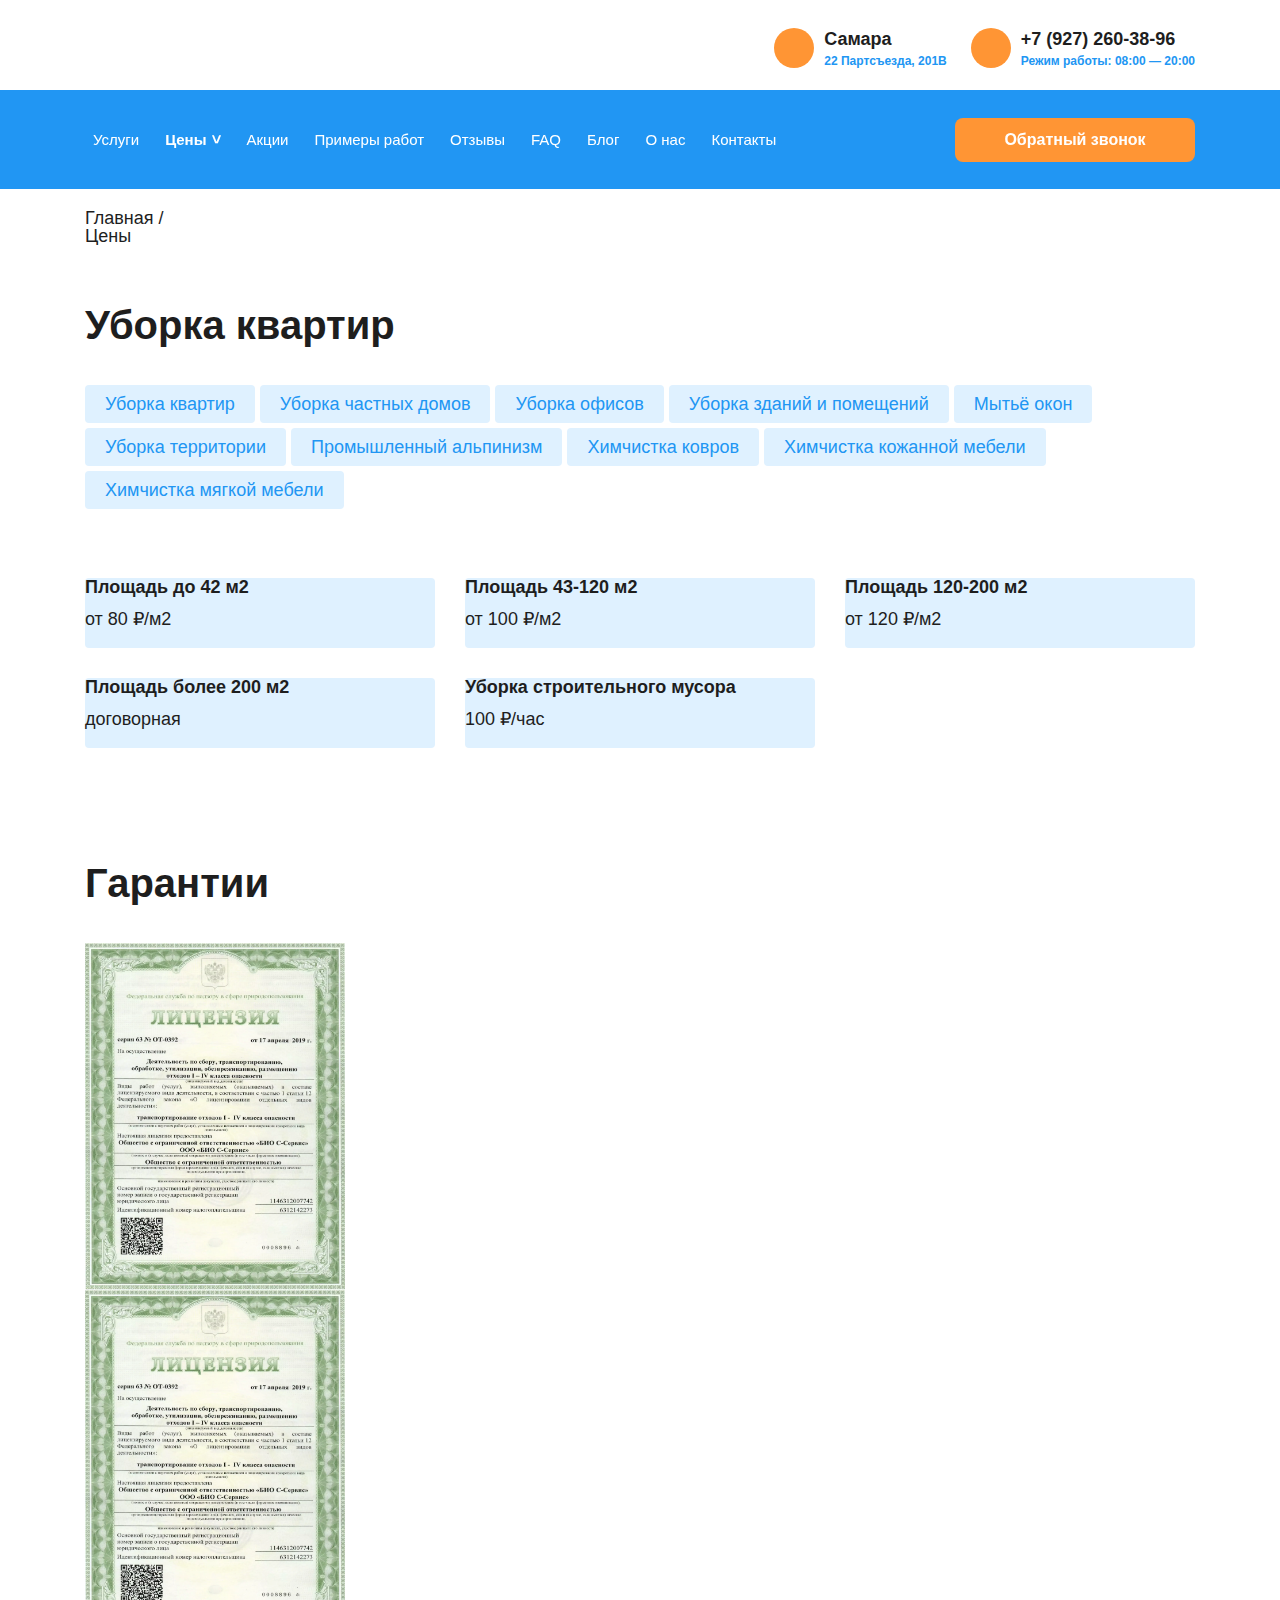
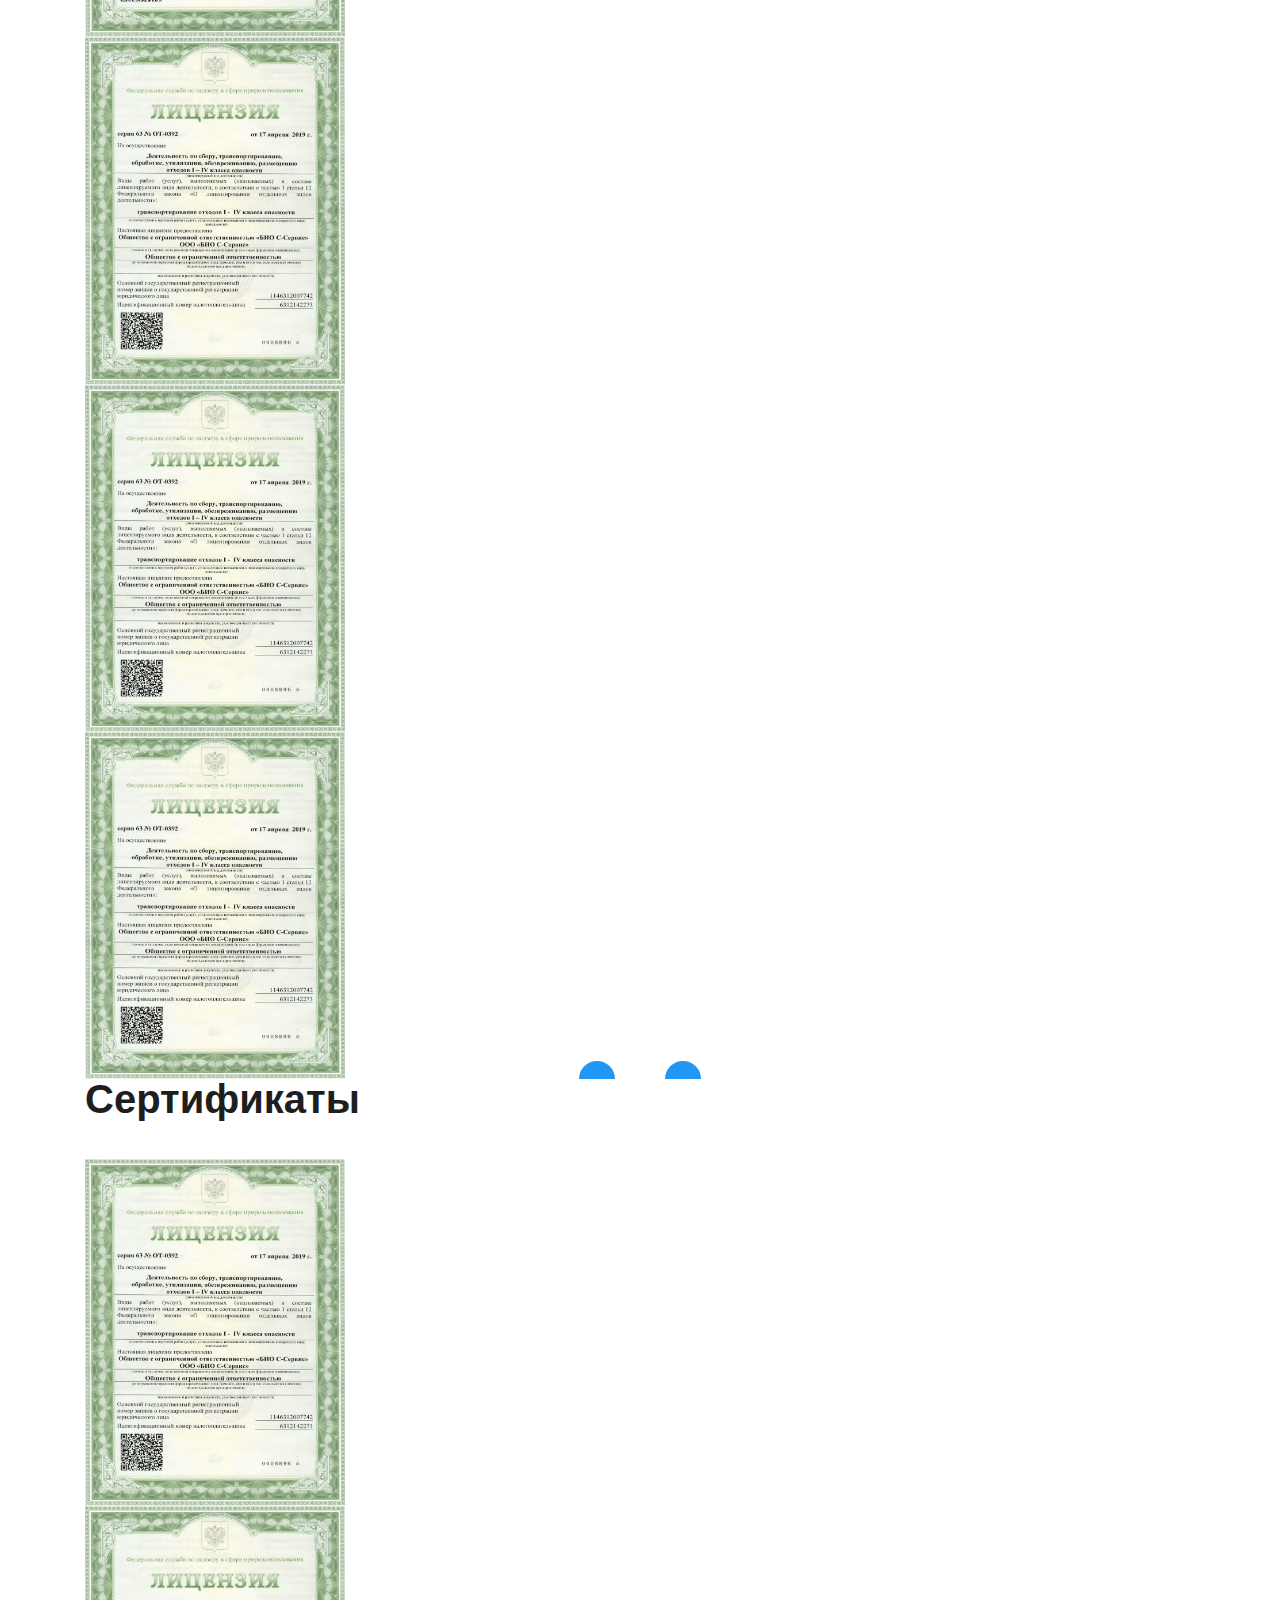
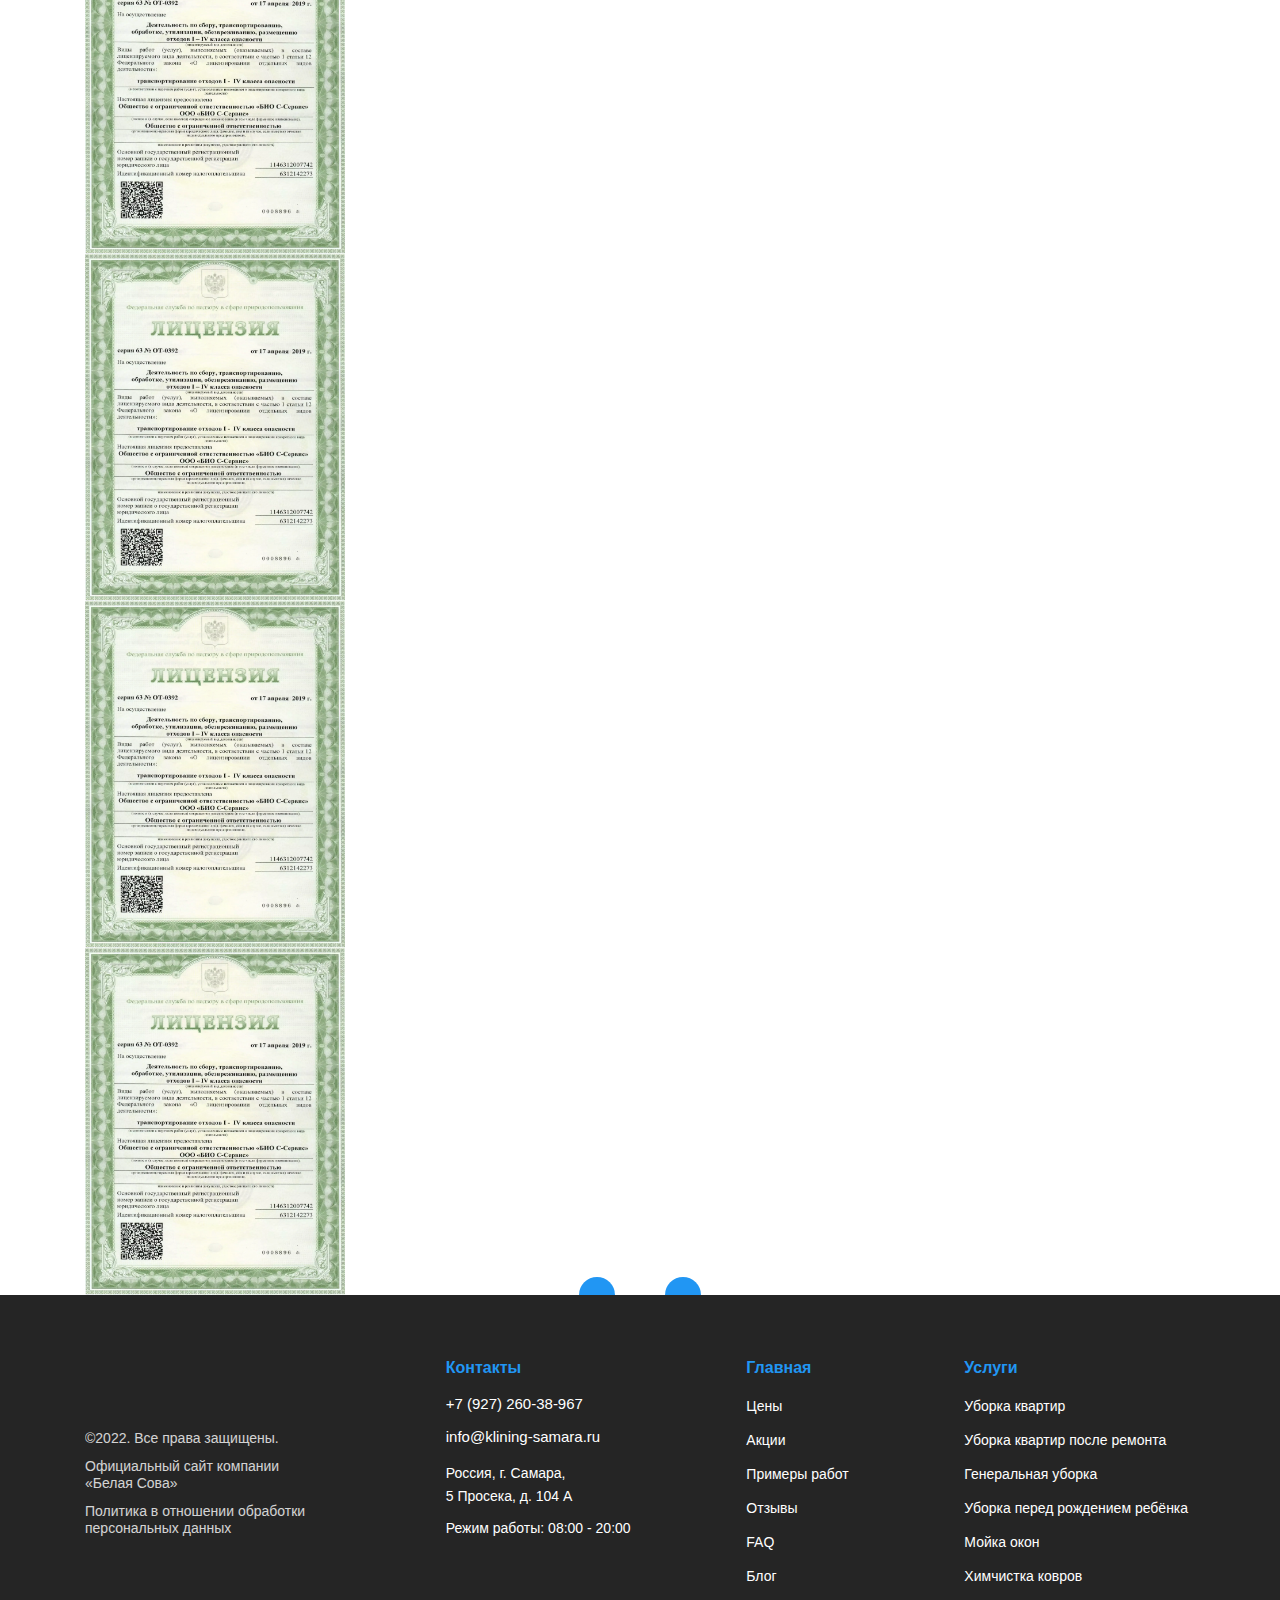
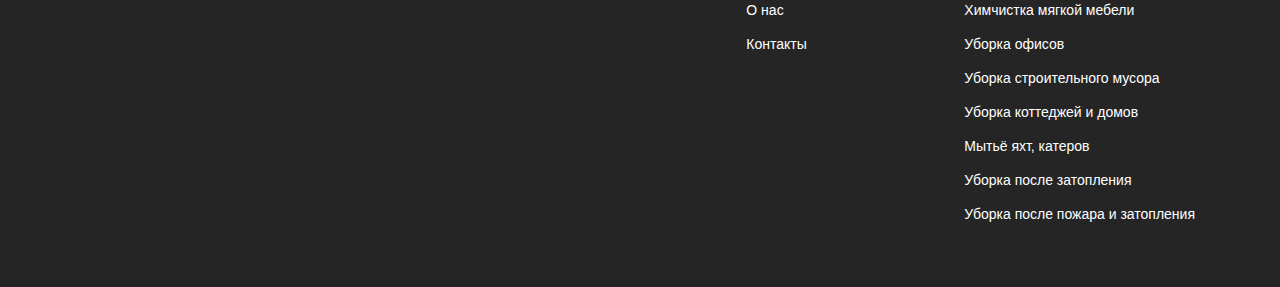
==== price.html @ 01a50970 "111" ====
<!DOCTYPE html>
<html lang="en">

<head>
	<meta charset="UTF-8" />
	<meta http-equiv="X-UA-Compatible" content="IE=edge" />
	<meta name="viewport" content="width=device-width, initial-scale=1.0" />
	<title>Document</title>
	<link rel="stylesheet" href="/assets/css/style.min.css">
	<link rel="stylesheet" href="/assets/fonts/fonts.css">
	<link rel="stylesheet" href="/assets/css/swiper-bundle.min.css" />
	<link rel="stylesheet" href="/assets/css/twentytwenty.css" type="text/css" media="screen" />
	<link rel="stylesheet" href="/assets/css/jquery.mCustomScrollbar.min.css">
	<link rel="stylesheet" href="/assets/css/certif-block.css">
	<link rel="stylesheet" href="/assets/css/first-screen.css">


</head>

<body>
	<div class="wrapper">
		<header class="header">
			<div class="header-top">
				<div class="container">
					<a href="" class="header-logo"><img src="/assets/img/logo-header.svg" alt=""></a>
					<div class="header-links">
						<a href=""><img src="/assets/img/icons/vk.svg" alt=""></a>
						<a href=""><img src="/assets/img/icons/2gis_black.svg" alt=""></a>
					</div>
					<div class="header-contacts">
						<div class="header-contacts__info">
							<div class="header-contacts__img"><img src="/assets/img/icons/point.svg" alt=""></div>
							<div class="header-contacts__text"><a href="">Самара</a><span>22 Партсъезда, 201В</span>
							</div>
						</div>
						<div class="header-contacts__info">
							<div class="header-contacts__img"><img src="/assets/img/icons/phone.svg" alt=""></div>
							<div class="header-contacts__text"><a href="tel:+7 (927) 260-38-96">+7 (927)
									260-38-96</a><span>Режим работы: 08:00 — 20:00</span></div>
						</div>
					</div>
				</div>
			</div>
			<div class="header-bottom">
				<div class="burger"><span></span></div>
				<div class="container">
					<ul class="nav">
						<li><a href="">Услуги</a></li>
						<li class="submenu-drop"><a href="">Цены</a>
							<div class="menu-drop">
								<div class="container">
									<ul class="submenu">
										<li><a href="">Уборка квартир</a>
											<div class="menu-drop__submenu">
												<div class="menu-drop__submenu-info">
													<h4>Уборка офисов</h4>
													<p>Lorem ipsum dolor sit amet, consectetur adipiscing elit. Faucibus
														ipsum placerat id pulvinar vel condimentum. Feugiat metus nec
														nunc.</p>
													<ul>
														<li><a href="">Уборка зданий и помещений11</a></li>
														<li><a href="">Уборка зданий и помещений11</a></li>
														<li><a href="">Уборка зданий и помещений11</a></li>
													</ul>
												</div>
											</div>
										</li>
										<li><a href="">Уборка частных домов</a>
											<div class="menu-drop__submenu">
												<div class="menu-drop__submenu-info">
													<h4>Уборка офисов</h4>
													<p>Lorem ipsum dolor sit amet, consectetur adipiscing elit. Faucibus
														ipsum placerat id pulvinar vel condimentum. Feugiat metus nec
														nunc.</p>
													<ul>
														<li><a href="">Уборка зданий и помещений</a></li>
														<li><a href="">Уборка зданий и помещений</a></li>
														<li><a href="">Уборка зданий и помещений</a></li>
													</ul>
												</div>
											</div>
										</li>
										<li><a href="">Уборка офисов</a></li>
										<li><a href="">Уборка зданий и помещений</a></li>
										<li><a href="">Мытьё окон</a></li>
										<li><a href="">Уборка территории</a></li>
										<li><a href="">Промышленный альпинизм</a></li>
										<li><a href="">Химчистка кожанной мебели</a></li>
										<li><a href="">Химчистка мягкой мебели</a></li>
										<li><a href="">Разное</a></li>
									</ul>
								</div>
							</div>
						</li>
						<li><a href="">Акции</a></li>
						<li><a href="">Примеры работ</a></li>
						<li><a href="">Отзывы</a></li>
						<li><a href="">FAQ</a></li>
						<li><a href="">Блог</a></li>
						<li><a href="">О нас</a></li>
						<li><a href="">Контакты</a></li>
					</ul>
					<button class="btn btn-orange">Обратный звонок</button>
				</div>
			</div>
		</header>

		<section class="pagination">
			<div class="container">
				<ul class="bread">
					<li><a href="">Главная /</a></li>
					<li>Цены</li>
				</ul>
			</div>
		</section>

		<section class="price">
			<div class="container">
				<h2>Уборка квартир</h2>
				<div class="price-sidebar">
					<div class="drop-select">Выбрать...</div>
					<ul class="service-filter-panel">
						<li><a href="#" data-serv="apartment">Уборка квартир</a></li>
						<li><a href="#" data-serv="home">Уборка частных домов</a></li>
						<li><a href="#" data-serv="office">Уборка офисов</a></li>
						<li><a href="#" data-serv="builder">Уборка зданий и помещений</a></li>
						<li><a href="#" data-serv="window">Мытьё окон</a></li>
						<li><a href="#" data-serv="territory">Уборка территории</a></li>
						<li><a href="#" data-serv="alpinism">Промышленный альпинизм</a></li>
						<li><a href="#" data-serv="carpet">Химчистка ковров</a></li>
						<li><a href="#" data-serv="furniture">Химчистка кожанной мебели</a></li>
						<li><a href="#" data-serv="furniture_2">Химчистка мягкой мебели</a></li>

					</ul>
				</div>
				<div class="price-cards">
					<div class="price-card" data-serv="home">
						<h4>Площадь до 42 м2</h4>
						<span>от 80 ₽/м2</span>
					</div>
					<div class="price-card" data-serv="office">
						<h4>Площадь 43-120 м2</h4>
						<span>от 100 ₽/м2</span>
					</div>
					<div class="price-card" data-serv="builder">
						<h4>Площадь 120-200 м2</h4>
						<span>от 120 ₽/м2</span>
					</div>
					<div class="price-card" data-serv="alpinism">
						<h4>Площадь более 200 м2</h4>
						<span>договорная</span>
					</div>
					<div class="price-card" data-serv="all">
						<h4>Уборка строительного мусора</h4>
						<span>100 ₽/час</span>
					</div>
				</div>
			</div>
		</section>


		<section class="certif">
			<div class="container">
				<h2>Гарантии</h2>
				<div class="certif-slider">

					<div class="swiper-wrapper">
						<div class='swiper-slide'>
							<div class="certif-img">
															<img src="/assets/img/license1.webp" alt="">
							</div>
						</div>
						<div class='swiper-slide'>
							<div class="certif-img">
															<img src="/assets/img/license1.webp" alt="">
							</div>
						</div>
						<div class='swiper-slide'>
							<div class="certif-img">
															<img src="/assets/img/license1.webp" alt="">
							</div>
						</div>
						<div class='swiper-slide'>
							<div class="certif-img">
															<img src="/assets/img/license1.webp" alt="">
							</div>
						</div>
						<div class='swiper-slide'>
							<div class="certif-img">
															<img src="/assets/img/license1.webp" alt="">
							</div>
						</div>
					</div>

					<div class="main-slider-nav">
						<div class="main-button-prev"></div>
						<div class="main-pagination"></div>
						<div class="main-button-next"></div>
					</div>
				</div>
			</div>
			<div class="container">
				<h2>Сертификаты</h2>
				<div class="certif-slider">

					<div class="swiper-wrapper">
						<div class='swiper-slide'>
							<div class="certif-img">
															<img src="/assets/img/license1.webp" alt="">
							</div>
						</div>
						<div class='swiper-slide'>
							<div class="certif-img">
															<img src="/assets/img/license1.webp" alt="">
							</div>
						</div>
						<div class='swiper-slide'>
							<div class="certif-img">
															<img src="/assets/img/license1.webp" alt="">
							</div>
						</div>
						<div class='swiper-slide'>
							<div class="certif-img">
															<img src="/assets/img/license1.webp" alt="">
							</div>
						</div>
						<div class='swiper-slide'>
							<div class="certif-img">
															<img src="/assets/img/license1.webp" alt="">
							</div>
						</div>
					</div>

					<div class="main-slider-nav">
						<div class="main-button-prev"></div>
						<div class="main-pagination"></div>
						<div class="main-button-next"></div>
					</div>
				</div>

			</div>
	</div>
	</section>



	<footer class="footer">
		<div class="container">
			<div class="footer-col footer-col__info">
				<a class="footer-logo"><img src="/assets/img/logo-filter.svg" alt=""></a>
				<div class="footer-copy">
					<p>©2022. Все права защищены.</p>
					<p>Официальный сайт компании «Белая Сова»</p>
					<p>Политика в отношении обработки персональных данных</p>
				</div>
			</div>
			<div class="footer-col footer-col__contacts">
				<h5>Контакты</h5>
				<a href="tel:+792726038967">+7 (927) 260-38-967</a>
				<a href="mailto:info@klining-samara.ru">info@klining-samara.ru</a>
				<p class="footer-col_contacts-city">Россия, г. Самара,<br> 5 Просека, д. 104 А</p>
				<p>Режим работы: 08:00 - 20:00</p>
			</div>
			<div class="footer-col">
				<h5><a href="">Главная</a></h5>
				<ul>
					<li><a href="">Цены</a></li>
					<li><a href="">Акции</a></li>
					<li><a href="">Примеры работ</a></li>
					<li><a href="">Отзывы</a></li>
					<li><a href="">FAQ</a></li>
					<li><a href="">Блог</a></li>
					<li><a href="">О нас</a></li>
					<li><a href="">Контакты</a></li>
				</ul>
			</div>
			<div class="footer-col">
				<h5><a href="">Услуги</a></h5>
				<ul>
					<li><a href="">Уборка квартир</a></li>
					<li><a href="">Уборка квартир после ремонта</a></li>
					<li><a href="">Генеральная уборка</a></li>
					<li><a href="">Уборка перед рождением ребёнка</a></li>
					<li><a href="">Мойка окон</a></li>
					<li><a href="">Химчистка ковров</a></li>
					<li><a href="">Химчистка мягкой мебели</a></li>
					<li><a href="">Уборка офисов</a></li>
					<li><a href="">Уборка строительного мусора</a></li>
					<li><a href="">Уборка коттеджей и домов</a></li>
					<li><a href="">Мытьё яхт, катеров</a></li>
					<li><a href="">Уборка после затопления</a></li>
					<li><a href="">Уборка после пожара и затопления</a></li>

				</ul>
			</div>
			<div class="footer-social">
				<a href=""><img src="/assets/img/icons/vk.svg" alt=""></a>
				<a href=""><img src="/assets/img/icons/2gis.svg" alt=""></a>
			</div>
		</div>
	</footer>


	</div>

	<script src="/assets/js/filter-category.js"></script>
	<script src="/assets/js/swiper-bundle.min.js"></script>


	<script>
		const swiper2 = new Swiper('.certif-slider', {
			loop: false,
			pagination: {
				el: '.main-pagination',
				clickable: true,
			},
			navigation: {
				nextEl: '.main-button-next',
				prevEl: '.main-button-prev',
			},
			breakpoints: {
				// when window width is >= 320px
				320: {
					slidesPerView: 1,
					spaceBetween: 20,
				},
				575: {
					slidesPerView: 2,
					spaceBetween: 20
				},
				992: {
					slidesPerView: 3,
					spaceBetween: 30
				},
				1200: {
					slidesPerView: 4,
					spaceBetween: 25
				},
			}
		});
	</script>

</body>

</html>
---- assets/css/style.min.css ----
*{margin:0;padding:0;-webkit-box-sizing:border-box;box-sizing:border-box;font-family:"IBM Plex Sans",sans-serif;font-size:18px;line-height:100%;color:#1e1e1e;text-decoration:none;list-style:none}.non-swiper-slide{display:none}.header{display:-webkit-box;display:-ms-flexbox;display:flex;-webkit-box-pack:center;-ms-flex-pack:center;justify-content:center;-webkit-box-orient:vertical;-webkit-box-direction:normal;-ms-flex-direction:column;flex-direction:column;-webkit-box-align:center;-ms-flex-align:center;align-items:center;z-index:10;position:sticky;top:-97px;left:0;background:#fff}.header-phone{display:none;font-weight:700;font-size:16px;line-height:110%;color:#2196f3}.header-top{width:100%;display:-webkit-box;display:-ms-flexbox;display:flex;-webkit-box-pack:center;-ms-flex-pack:center;justify-content:center;-webkit-box-align:center;-ms-flex-align:center;align-items:center;padding:28px 0px 22px;z-index:10}.header-top .container{-webkit-box-pack:justify;-ms-flex-pack:justify;justify-content:space-between;-webkit-box-align:center;-ms-flex-align:center;align-items:center}.header-bottom{display:-webkit-box;display:-ms-flexbox;display:flex;-webkit-box-pack:center;-ms-flex-pack:center;justify-content:center;-webkit-box-align:center;-ms-flex-align:center;align-items:center;width:100%;background:#2196f3;position:relative;z-index:10}.header-bottom .header-links{display:none}.header-bottom .container{display:-webkit-box;display:-ms-flexbox;display:flex;-webkit-box-pack:justify;-ms-flex-pack:justify;justify-content:space-between;-webkit-box-align:center;-ms-flex-align:center;align-items:center}.header-bottom .container .btn{max-width:240px;height:44px;font-weight:600;font-size:16px;line-height:100%}.header-links{margin-right:auto;display:-webkit-box;display:-ms-flexbox;display:flex;-webkit-box-align:center;-ms-flex-align:center;align-items:center}.header-links img{height:33px;width:auto}.header-links a{margin-right:13px}.header-links a:last-child{margin-right:0px}.header-logo{margin-right:38px;max-width:168px;width:100%}.header-logo img{width:100%}.header-contacts{display:-webkit-box;display:-ms-flexbox;display:flex}.header-contacts__info{display:-webkit-box;display:-ms-flexbox;display:flex;-webkit-box-align:center;-ms-flex-align:center;align-items:center;margin-right:24px}.header-contacts__info:last-child{margin-right:0px}.header-contacts__img{width:40px;height:40px;display:-webkit-box;display:-ms-flexbox;display:flex;-webkit-box-pack:center;-ms-flex-pack:center;justify-content:center;-webkit-box-align:center;-ms-flex-align:center;align-items:center;border-radius:50%;overflow:hidden;background:#ff9534;margin-right:10px}.header-contacts__text{display:-webkit-box;display:-ms-flexbox;display:flex;-webkit-box-orient:vertical;-webkit-box-direction:normal;-ms-flex-direction:column;flex-direction:column;-webkit-box-align:start;-ms-flex-align:start;align-items:flex-start;-webkit-box-pack:start;-ms-flex-pack:start;justify-content:flex-start}.header-contacts__text a{font-weight:700;font-size:18px;line-height:100%;margin-bottom:7px}.header-contacts__text span{font-weight:600;font-size:12px;line-height:100%;color:#2196f3}@media screen and (max-width: 991px){.header-contacts{-webkit-box-orient:vertical;-webkit-box-direction:normal;-ms-flex-direction:column;flex-direction:column}.header-contacts__info{margin-bottom:10px}.header-contacts__info:last-child{margin-bottom:0px}.header-bottom .container .btn{display:none}.breadcrumb span{font-size:12px}}@media screen and (max-width: 767px){@-webkit-keyframes fadeUp{from{opacity:0;-webkit-transform:scale(0.96) translateY(10px);transform:scale(0.96) translateY(10px)}to{opacity:1;-webkit-transform:scale(1) translateY(0px);transform:scale(1) translateY(0px)}}@keyframes fadeUp{from{opacity:0;-webkit-transform:scale(0.96) translateY(10px);transform:scale(0.96) translateY(10px)}to{opacity:1;-webkit-transform:scale(1) translateY(0px);transform:scale(1) translateY(0px)}}.header{top:0}.header-phone{-webkit-animation:fadeUp .3s linear normal forwards;animation:fadeUp .3s linear normal forwards}.header-phone__visible{max-width:540px;margin:0 auto;display:-webkit-box;display:-ms-flexbox;display:flex;-webkit-box-align:center;-ms-flex-align:center;align-items:center;margin-top:10px;margin-bottom:16px}.header-phone__visible img{margin-right:10px}.header-phone__visible span{color:inherit}.header-active{height:100vh;display:block}.header-logo{margin-right:unset;max-width:159px}.header-logo__active{max-width:48px;overflow:hidden}.header-logo__active img{width:auto}.header-logo__active+.header-phone{-webkit-animation:fadeUp .3s linear normal forwards;animation:fadeUp .3s linear normal forwards;display:block;margin-right:auto}.header-top{padding:10px 0px;border-bottom:1px solid #d9d9d9;overflow:hidden}.header-links{margin-right:unset}.header-links img{height:24px}.header-contacts{display:none;-webkit-box-orient:horizontal;-webkit-box-direction:normal;-ms-flex-direction:row;flex-direction:row}.header-top .header-links{display:none}.header-bottom{position:absolute;padding:22px 15px 150px;top:auto;left:-101%;height:100%;width:100%;-webkit-box-align:start;-ms-flex-align:start;align-items:flex-start;overflow-y:scroll;background:#dff1ff}.header-bottom .header-links{display:-webkit-box;display:-ms-flexbox;display:flex}.header-bottom .container{-webkit-box-orient:vertical;-webkit-box-direction:normal;-ms-flex-direction:column;flex-direction:column;max-width:320px;-webkit-box-align:start;-ms-flex-align:start;align-items:flex-start}.header-bottom__active{left:0}.pagination{margin-bottom:10px !important;padding-top:0px !important}}@media screen and (max-width: 575px){.header-phone__visible{-webkit-box-pack:start;-ms-flex-pack:start;justify-content:flex-start;max-width:320px;padding-left:20px}}.nav{display:-webkit-box;display:-ms-flexbox;display:flex;-webkit-box-align:center;-ms-flex-align:center;align-items:center}.nav-icon{width:30px;height:30px;display:none;-webkit-box-pack:center;-ms-flex-pack:center;justify-content:center;-webkit-box-align:center;-ms-flex-align:center;align-items:center;background:#fff;position:absolute;left:-45px;top:5px;border-radius:50%}.nav>li{margin-right:10px;padding:30px 0px}.nav>li.submenu-drop>a{font-weight:700}.nav>li:hover{background:rgba(1,121,217,.7)}.nav>li:hover .menu-drop{height:auto;-webkit-transform:rotateX(0deg);transform:rotateX(0deg)}.nav>li:hover .small-drop{height:auto}.nav>li:last-child{margin-right:0px}.nav>li>a{padding:12px 8px;color:#fff;display:block;font-weight:500;font-size:15px;line-height:100%}.menu-drop{position:absolute;top:100%;left:0;width:100%;min-height:500px;display:-webkit-box;display:-ms-flexbox;display:flex;-webkit-box-pack:center;-ms-flex-pack:center;justify-content:center;background:#0179d9;z-index:-1;-webkit-transform:rotateX(-90deg);transform:rotateX(-90deg);-webkit-transform-origin:center top;transform-origin:center top;overflow:hidden;-webkit-transition:all .3s ease .3s;transition:all .3s ease .3s}.menu-drop .container{position:relative}.menu-drop .container>ul>li{margin-bottom:5px;border-radius:90px 0px 0px 90px;overflow:hidden}.menu-drop .container>ul>li:hover{background:#ff9534}.menu-drop .container>ul>li>a{display:block;padding:11px 51px 14px 41px;border-radius:90px 0px 0px 90px;color:#fff;font-weight:500;font-size:15px;line-height:100%}.menu-drop .container>ul>li>a:hover{background:#ff9534}.menu-drop__submenu{padding:26px 87px 52px 58px;background:#dff1ff;position:absolute;left:303px;width:2000px;height:100%;top:0;-webkit-transition-delay:.2s;transition-delay:.2s;display:-webkit-box;display:-ms-flexbox;display:flex}.menu-drop__submenu-info{display:-webkit-box;display:-ms-flexbox;display:flex;-webkit-box-orient:vertical;-webkit-box-direction:normal;-ms-flex-direction:column;flex-direction:column;max-width:255px;width:100%;-webkit-transition-delay:.2s;transition-delay:.2s;margin-right:250px}.menu-drop__submenu-icon{display:-webkit-box;display:-ms-flexbox;display:flex;-webkit-box-pack:center;-ms-flex-pack:center;justify-content:center;-webkit-box-align:center;-ms-flex-align:center;align-items:center;width:230px;height:230px;border-radius:50%;overflow:hidden;background:#fff;margin-top:auto;margin-bottom:auto}.menu-drop__submenu-icon img{width:120px;height:auto}.menu-drop__submenu h4{font-weight:700;font-size:20px;line-height:130%;margin-bottom:11px}.menu-drop__submenu p{font-weight:400;font-size:14px;line-height:145%;margin-bottom:28px}.menu-drop__submenu a{font-weight:500;font-size:15px;line-height:100%;color:#2196f3}.menu-drop__submenu li{margin-bottom:15px}.small-drop{width:300px;height:0;overflow:hidden;background:#0179d9;position:absolute;top:100%}.small-drop ul li a{display:block;padding:12px;color:#fff;font-size:14px;width:100%}.small-drop ul li:hover{background:#ff9534}.submenu{padding:21px 0px 52px;position:relative;height:100%}.submenu-drop:hover .small-drop{height:auto}.submenu-drop>a{position:relative;font-weight:bold;display:-webkit-box !important;display:-ms-flexbox !important;display:flex !important;-webkit-box-orient:horizontal;-webkit-box-direction:reverse;-ms-flex-direction:row-reverse;flex-direction:row-reverse}.submenu-drop>a::before{-webkit-transform:rotateZ(90deg);transform:rotateZ(90deg);content:">";margin-left:4px;position:relative;width:10px;color:#fff;font-weight:bold;font-size:16px}.submenu li .menu-drop__submenu{z-index:1}.submenu li .menu-drop__submenu .menu-drop__submenu-info{opacity:0;-webkit-transition:all .5s ease;transition:all .5s ease}.submenu li .menu-drop__submenu .menu-drop__submenu-icon{opacity:0;-webkit-transition:all .5s ease;transition:all .5s ease}.submenu li:hover .menu-drop__submenu{z-index:3}.submenu li:hover .menu-drop__submenu .menu-drop__submenu-info{opacity:1}.submenu li:hover .menu-drop__submenu .menu-drop__submenu-icon{opacity:1}h1{font-style:normal;font-weight:700;font-size:40px;line-height:120%;color:#1e1e1e}h2{font-style:normal;font-weight:700;font-size:40px;line-height:100%;color:#1e1e1e;margin-bottom:40px;width:100%}section{display:-webkit-box;display:-ms-flexbox;display:flex;-webkit-box-pack:center;-ms-flex-pack:center;justify-content:center;-webkit-box-align:center;-ms-flex-align:center;align-items:center;overflow:hidden}section.callback,section.calc{overflow:unset}.drop-select{display:none}.container{max-width:1110px;width:100%;display:-webkit-box;display:-ms-flexbox;display:flex;-ms-flex-wrap:wrap;flex-wrap:wrap}.container-scroll{width:100%;display:-webkit-box;display:-ms-flexbox;display:flex;-webkit-box-pack:center;-ms-flex-pack:center;justify-content:center;-webkit-box-align:center;-ms-flex-align:center;align-items:center;height:auto}.service{margin-bottom:100px}.service .container{display:block}.service .btn-blue{margin:0 50%;-webkit-transform:translateX(-50%);transform:translateX(-50%)}.service-cards{display:-webkit-box;display:-ms-flexbox;display:flex;-webkit-box-align:center;-ms-flex-align:center;align-items:center;-ms-flex-wrap:wrap;flex-wrap:wrap;margin-bottom:30px}.service-card{background:#dff1ff;max-width:255px;width:100%;display:-webkit-box;display:-ms-flexbox;display:flex;-webkit-box-orient:vertical;-webkit-box-direction:normal;-ms-flex-direction:column;flex-direction:column;-webkit-box-align:start;-ms-flex-align:start;align-items:flex-start;-webkit-box-pack:justify;-ms-flex-pack:justify;justify-content:space-between;min-height:280px;border-radius:10px;padding:30px 24px 24px;margin-left:30px;margin-right:30px;margin-bottom:30px}.service-card:nth-child(1n){margin-left:0px}.service-card:nth-child(4n){margin-right:0px}.service-card p{font-weight:700;font-size:24px;line-height:130%}.calc{margin-bottom:180px}.calc h2{width:100%}.calc .container{position:relative}.calc-bg{position:absolute;bottom:0;right:-100px}.aboutUs{padding-top:194px;padding-bottom:275px;background:#dff1ff url(../img/svg/PATTERN_2.svg) no-repeat center fixed;background-size:cover;margin-bottom:200px}.aboutUs h2{margin-bottom:80px}.aboutUs-cards{display:-webkit-box;display:-ms-flexbox;display:flex;-webkit-box-pack:justify;-ms-flex-pack:justify;justify-content:space-between;-webkit-box-align:center;-ms-flex-align:center;align-items:center;width:100%}.aboutUs-card{display:-webkit-box;display:-ms-flexbox;display:flex;-webkit-box-orient:vertical;-webkit-box-direction:normal;-ms-flex-direction:column;flex-direction:column;-webkit-box-align:center;-ms-flex-align:center;align-items:center}.aboutUs-card span{font-weight:700;font-size:40px;line-height:110%;margin-bottom:10px}.aboutUs-card p{font-weight:500;line-height:145%;text-align:center}.aboutUs-card__img{display:-webkit-box;display:-ms-flexbox;display:flex;-webkit-box-pack:center;-ms-flex-pack:center;justify-content:center;-webkit-box-align:center;-ms-flex-align:center;align-items:center;width:80px;height:80px;background:#ff9534;border-radius:50%;margin-bottom:20px}.about{margin-bottom:236px}.about h2{margin-bottom:60px}.block{width:100%;display:-webkit-box;display:-ms-flexbox;display:flex;-webkit-box-pack:justify;-ms-flex-pack:justify;justify-content:space-between;margin-bottom:40px}.block:last-child{margin-bottom:0px}.block-text{padding:40px 50px 40px 40px}.block-text p{font-weight:400;line-height:145%;color:#575e5b;margin-bottom:20px}.block-text p:last-child{margin-bottom:0px}.block-left{-webkit-box-orient:horizontal;-webkit-box-direction:reverse;-ms-flex-direction:row-reverse;flex-direction:row-reverse}.callback{margin-bottom:123px}.callback.callback-feed h2{color:#252525}.callback h2{width:100%;color:#fff;line-height:110%;margin-bottom:35px}.callback-form{width:100%;padding:37px 122px 37px 108px;background:#2196f3;border-radius:10px;display:-webkit-box;display:-ms-flexbox;display:flex;-webkit-box-pack:justify;-ms-flex-pack:justify;justify-content:space-between;-ms-flex-wrap:wrap;flex-wrap:wrap;position:relative}.callback-form img{position:absolute;right:126px;bottom:47px}.callback-form form{display:-webkit-box;display:-ms-flexbox;display:flex;-webkit-box-orient:vertical;-webkit-box-direction:normal;-ms-flex-direction:column;flex-direction:column;z-index:1}.callback-form form p{max-width:294px;width:100%;font-weight:400;font-size:12px;line-height:145%;color:#dff1ff;opacity:.7}.callback-form form .btn{margin-bottom:13px}.callback-form form input,.callback-form form .btn,.callback-form form textarea{max-width:260px;width:100%}.callback-form form textarea{height:57px;max-height:57px;min-height:57px;min-width:260px}.callback-form form input,.callback-form form textarea{border-radius:10px;border:none;outline:none;margin-bottom:22px;padding:17px 15px;font-weight:400;line-height:100%}.callback-form form input::-webkit-input-placeholder, .callback-form form textarea::-webkit-input-placeholder{opacity:.5}.callback-form form input::-moz-placeholder, .callback-form form textarea::-moz-placeholder{opacity:.5}.callback-form form input:-ms-input-placeholder, .callback-form form textarea:-ms-input-placeholder{opacity:.5}.callback-form form input::-ms-input-placeholder, .callback-form form textarea::-ms-input-placeholder{opacity:.5}.callback-form form input::placeholder,.callback-form form textarea::placeholder{opacity:.5}.callback-form__orange{padding:50px;width:100%;background:#ff9534;border-radius:10px}.callback-form__orange form{display:-webkit-box;display:-ms-flexbox;display:flex;-webkit-box-pack:justify;-ms-flex-pack:justify;justify-content:space-between}.callback-form__orange form .form-box__small{max-width:355px;width:100%}.callback-form__orange form .form-box__small input{width:100%;padding:15px 15px;border:none;background:#feffff;border-radius:8px;outline:none;margin-bottom:20px;font-weight:400;line-height:100%}.callback-form__orange form .form-box__small input::-webkit-input-placeholder{font-weight:400;line-height:100%;color:#d7d4d1}.callback-form__orange form .form-box__small input::-moz-placeholder{font-weight:400;line-height:100%;color:#d7d4d1}.callback-form__orange form .form-box__small input:-ms-input-placeholder{font-weight:400;line-height:100%;color:#d7d4d1}.callback-form__orange form .form-box__small input::-ms-input-placeholder{font-weight:400;line-height:100%;color:#d7d4d1}.callback-form__orange form .form-box__small input::placeholder{font-weight:400;line-height:100%;color:#d7d4d1}.callback-form__orange form .form-box__small input:last-child{margin-bottom:0px}.callback-form__orange form .form-box__big{max-width:625px;width:100%;display:-webkit-box;display:-ms-flexbox;display:flex;-ms-flex-wrap:wrap;flex-wrap:wrap;-webkit-box-align:center;-ms-flex-align:center;align-items:center}.callback-form__orange form .form-box__big .btn-black{height:53px;margin-right:18px}.callback-form__orange form .form-box__big p{max-width:293px;font-weight:400;font-size:12px;line-height:145%;color:#fff}.callback-form__orange form .form-box__big p a{color:#252525;font-size:inherit;font-weight:inherit}.callback-form__orange form .form-box__big textarea{max-width:100%;padding:17px 15px;height:124px !important;width:100% !important;background:#feffff;border:none;border-radius:8px;outline:none;margin-bottom:20px;font-weight:400;line-height:100%}.callback-form__orange form .form-box__big textarea::-webkit-input-placeholder{font-weight:400;line-height:100%;color:#d7d4d1}.callback-form__orange form .form-box__big textarea::-moz-placeholder{font-weight:400;line-height:100%;color:#d7d4d1}.callback-form__orange form .form-box__big textarea:-ms-input-placeholder{font-weight:400;line-height:100%;color:#d7d4d1}.callback-form__orange form .form-box__big textarea::-ms-input-placeholder{font-weight:400;line-height:100%;color:#d7d4d1}.callback-form__orange form .form-box__big textarea::placeholder{font-weight:400;line-height:100%;color:#d7d4d1}.rating-cards{display:-webkit-box;display:-ms-flexbox;display:flex;-webkit-box-pack:justify;-ms-flex-pack:justify;justify-content:space-between;-ms-flex-wrap:wrap;flex-wrap:wrap;-webkit-box-align:center;-ms-flex-align:center;align-items:center;width:100%;margin-top:100px}.rating-card>img{margin-bottom:20px}.rating-card a{font-weight:500;font-size:20px;line-height:20px;color:#2196f3}.rating-card__star{margin-bottom:30px;display:-webkit-box;display:-ms-flexbox;display:flex;-webkit-box-align:center;-ms-flex-align:center;align-items:center}.rating-card__star span{font-weight:500;font-size:40px;line-height:100%;color:#000217;margin-right:10px}.qwe{display:none !important}.current-cat{background:#2196f3 !important;color:#fff !important}.price{margin-top:60px;margin-bottom:85px}.price .container{-webkit-box-orient:vertical;-webkit-box-direction:normal;-ms-flex-direction:column;flex-direction:column}.price-sidebar{margin-bottom:64px}.price-sidebar ul{display:-webkit-box;display:-ms-flexbox;display:flex;-webkit-box-align:center;-ms-flex-align:center;align-items:center;-ms-flex-wrap:wrap;flex-wrap:wrap}.price-sidebar ul li{margin-right:5px;margin-bottom:5px}.price-sidebar ul li.current-menu-item a{background:#2196f3;color:#fff}.price-sidebar ul li a{padding:10px 20px;font-weight:500;line-height:100%;color:#2196f3;background:#dff1ff;border-radius:4px;display:-webkit-box;display:-ms-flexbox;display:flex;-webkit-box-pack:center;-ms-flex-pack:center;justify-content:center;-webkit-box-align:center;-ms-flex-align:center;align-items:center}.price-cards{display:-webkit-box;display:-ms-flexbox;display:flex;-webkit-box-align:inherit;-ms-flex-align:inherit;align-items:inherit;-ms-flex-wrap:wrap;flex-wrap:wrap}.price-cards__small{-webkit-box-align:start;-ms-flex-align:start;align-items:flex-start}.price-card{width:350px;display:-webkit-box;display:-ms-flexbox;display:flex;-webkit-box-orient:vertical;-webkit-box-direction:normal;-ms-flex-direction:column;flex-direction:column;-webkit-box-pack:justify;-ms-flex-pack:justify;justify-content:space-between;margin-right:30px;margin-bottom:30px;background:#dff1ff;border-radius:4px}.price-card__small{max-width:255px;width:100%;min-height:132px;padding:20px;display:-webkit-box;display:-ms-flexbox;display:flex;-webkit-box-orient:vertical;-webkit-box-direction:normal;-ms-flex-direction:column;flex-direction:column;-webkit-box-pack:justify;-ms-flex-pack:justify;justify-content:space-between;margin-right:30px;margin-bottom:30px;background:#dff1ff;border-radius:4px}.price-card__small:nth-child(4n){margin-right:0px}.price-card__small span{margin-bottom:0px !important}.price-card h4{margin-bottom:14px}.price-card span{font-weight:500;margin-bottom:20px;display:inline-block}.price-card span sup{font-size:10px}.price-card p{font-size:14px;margin-bottom:40px}.price-card__control{display:-webkit-box;display:-ms-flexbox;display:flex;-webkit-box-align:center;-ms-flex-align:center;align-items:center;width:100%;-webkit-box-pack:justify;-ms-flex-pack:justify;justify-content:space-between;margin-top:auto}.price-card__control .btn{max-width:140px;height:48px;font-size:16px}.price-card__control a{font-size:16px;width:140px;display:-webkit-box;display:-ms-flexbox;display:flex;-webkit-box-pack:center;-ms-flex-pack:center;justify-content:center;-webkit-box-align:center;-ms-flex-align:center;align-items:center}.price-card__text{padding:24px 18px;display:-webkit-box;display:-ms-flexbox;display:flex;-webkit-box-orient:vertical;-webkit-box-direction:normal;-ms-flex-direction:column;flex-direction:column;height:100%}.price-card__img{width:100%;height:180px;max-height:180px;min-height:180px;display:-webkit-box;display:-ms-flexbox;display:flex;-webkit-box-pack:center;-ms-flex-pack:center;justify-content:center;-webkit-box-align:start;-ms-flex-align:start;align-items:flex-start;overflow:hidden;position:relative}.price-card__img img{position:absolute;top:0;left:50%;-webkit-transform:translateX(-50%);transform:translateX(-50%);width:100%;height:auto}.price-card:nth-child(3n){margin-right:0px}.pagination{padding-top:20px;margin-bottom:40px}.breadcrumb span{font-weight:500;line-height:100%;color:#a6a6a6;font-size:14px}.breadcrumb span a{color:inherit;font-size:inherit;font-weight:inherit}.guarantee{margin-bottom:130px}.guarantee h2{margin-bottom:72px}.guarantee-cards{display:-webkit-box;display:-ms-flexbox;display:flex;-ms-flex-wrap:wrap;flex-wrap:wrap;-webkit-box-align:center;-ms-flex-align:center;align-items:center;-webkit-box-pack:justify;-ms-flex-pack:justify;justify-content:space-between;width:100%}.guarantee-card{display:-webkit-box;display:-ms-flexbox;display:flex;max-width:540px;width:100%;min-height:160px;border-radius:10px;overflow:hidden;margin-bottom:30px}.guarantee-card__img{display:-webkit-box;display:-ms-flexbox;display:flex;-webkit-box-pack:center;-ms-flex-pack:center;justify-content:center;-webkit-box-align:center;-ms-flex-align:center;align-items:center;position:relative;min-width:100px;background:#ff9534}.guarantee-card__img img{z-index:1}.guarantee-card__img::before{position:absolute;content:"";display:block;width:30px;height:30px;background:#ff9534;right:-5px;top:50%;-webkit-transform:translateY(-50%) rotateZ(45deg);transform:translateY(-50%) rotateZ(45deg)}.guarantee-card__text{padding:26px 32px 26px 39px;background:#dff1ff;width:100%}.guarantee-card__text h4{font-style:normal;font-weight:700;font-size:24px;line-height:130%;margin-bottom:5px}.guarantee-card__text p{font-style:normal;font-weight:400;line-height:120%;color:#1e1e1e}.first{margin-bottom:140px}.first .container{-webkit-box-orient:vertical;-webkit-box-direction:normal;-ms-flex-direction:column;flex-direction:column}.first h2{margin-bottom:24px;height:100%}.first p{margin-bottom:40px;max-width:560px}.first img{width:100%}.props{margin-bottom:160px}.props-cards{display:-webkit-box;display:-ms-flexbox;display:flex;-webkit-box-pack:justify;-ms-flex-pack:justify;justify-content:space-between;-webkit-box-align:start;-ms-flex-align:start;align-items:flex-start;-ms-flex-wrap:wrap;flex-wrap:wrap;width:100%}.props-card span{font-weight:700;font-size:20px;line-height:130%;color:#2196f3;margin-bottom:10px}.props-card p{font-weight:400;font-size:18px;line-height:145%;color:#000217}.team{margin-bottom:110px}.team-card__user p{font-weight:700;font-size:16px;line-height:125%;color:#ff9534;margin-bottom:4px}.team-card__user span{font-weight:400;font-size:16px;line-height:125%;color:#a6a6a6}.team-user__photo{margin-bottom:20px}.team-slider{width:100%;overflow:hidden;padding-bottom:100px;position:relative}.popular .container{-webkit-box-pack:justify;-ms-flex-pack:justify;justify-content:space-between;-webkit-box-align:start;-ms-flex-align:start;align-items:flex-start}.popular .container h2{width:100%}.post{margin-top:100px}.post-main{width:100%}.post-header{display:-webkit-box;display:-ms-flexbox;display:flex;-ms-flex-wrap:wrap;flex-wrap:wrap;-webkit-box-align:baseline;-ms-flex-align:baseline;align-items:baseline;-webkit-box-pack:justify;-ms-flex-pack:justify;justify-content:space-between;margin-bottom:50px}.post-header h2{margin:0px;width:auto}.post-header span{font-weight:700;font-size:20px;line-height:130%;color:#a6a6a6}.post-header__img{width:100%;height:400px;display:-webkit-box;display:-ms-flexbox;display:flex;-webkit-box-pack:center;-ms-flex-pack:center;justify-content:center;-webkit-box-align:center;-ms-flex-align:center;align-items:center;overflow:hidden;border-radius:10px;margin-top:40px}.post-header__img img{width:100%;height:auto}.post-content{max-width:730px;width:100%;margin:0 auto 90px}.post-content p{text-align:center;margin-bottom:27px}.post-content figure{margin-top:40px;margin-bottom:80px}.post-content figure img{width:100%;height:auto;margin-bottom:22px}.post-content figure figcaption{text-align:center}.post-content blockquote{position:relative;width:100%;padding:67px 80px;display:-webkit-box;display:-ms-flexbox;display:flex;-webkit-box-orient:vertical;-webkit-box-direction:normal;-ms-flex-direction:column;flex-direction:column;border-top:15px solid #ff9534;border-bottom:15px solid #ff9534}.post-content blockquote::before{position:absolute;right:0;top:-15px;content:"";display:block;width:60px;height:30px;background:url(../../assets/img/icons/ticket.svg) no-repeat center;background-size:cover}.post-content blockquote::after{position:absolute;left:0;bottom:-15px;content:"";display:block;width:60px;height:30px;background:url(../../assets/img/icons/ticket.svg) no-repeat center;background-size:cover;-webkit-transform:rotateZ(180deg);transform:rotateZ(180deg)}.post-content blockquote p{font-weight:400;font-size:24px;line-height:145%;text-align:center;width:100%}.post-content blockquote cite{text-align:right;width:100%}.post-card{max-width:540px;width:100%;display:-webkit-box;display:-ms-flexbox;display:flex;-webkit-box-orient:vertical;-webkit-box-direction:normal;-ms-flex-direction:column;flex-direction:column;-webkit-box-align:start;-ms-flex-align:start;align-items:flex-start;margin-bottom:30px}.post-card span{font-weight:500;font-size:20px;line-height:24px;color:#a6a6a6;margin-bottom:20px}.post-card h4{font-weight:700;font-size:24px;line-height:130%;color:#1e1e1e;margin-bottom:15px}.post-card p{font-weight:400;font-size:18px;line-height:145%;color:#1e1e1e;margin-bottom:30px}.post-card a{font-weight:500;font-size:20px;line-height:24px;color:#2196f3}.post-card__img{width:100%;display:-webkit-box;display:-ms-flexbox;display:flex;-webkit-box-pack:center;-ms-flex-pack:center;justify-content:center;-webkit-box-align:center;-ms-flex-align:center;align-items:center;overflow:hidden;height:300px;margin-bottom:20px;border-radius:10px}.overlay{width:100%;height:100%;display:none;-webkit-box-pack:center;-ms-flex-pack:center;justify-content:center;-webkit-box-align:center;-ms-flex-align:center;align-items:center;position:fixed;top:0;left:0;z-index:99;background:rgba(0,0,0,.7)}.overlay-active{display:-webkit-box;display:-ms-flexbox;display:flex}.popup{max-width:500px;width:100%;border-radius:15px;background:#2196f3;overflow:hidden;display:-webkit-box;display:-ms-flexbox;display:flex;-webkit-box-orient:vertical;-webkit-box-direction:normal;-ms-flex-direction:column;flex-direction:column;-webkit-box-align:center;-ms-flex-align:center;align-items:center;position:relative;padding:30px 15px}.popup h2{color:#fff;font-weight:700;font-size:30px;line-height:110%;text-align:center}.popup form{display:-webkit-box;display:-ms-flexbox;display:flex;-webkit-box-orient:vertical;-webkit-box-direction:normal;-ms-flex-direction:column;flex-direction:column;-webkit-box-align:center;-ms-flex-align:center;align-items:center;max-width:300px;width:100%}.popup input{padding:17px 15px;width:100%;border:none;border-radius:10px;outline:none}.popup input::-webkit-input-placeholder{font-weight:400;font-size:18px;line-height:100%;color:#1c1c1e;opacity:.5}.popup input::-moz-placeholder{font-weight:400;font-size:18px;line-height:100%;color:#1c1c1e;opacity:.5}.popup input:-ms-input-placeholder{font-weight:400;font-size:18px;line-height:100%;color:#1c1c1e;opacity:.5}.popup input::-ms-input-placeholder{font-weight:400;font-size:18px;line-height:100%;color:#1c1c1e;opacity:.5}.popup input::placeholder{font-weight:400;font-size:18px;line-height:100%;color:#1c1c1e;opacity:.5}.popup p{font-weight:400;font-size:12px;line-height:145%;text-align:center;color:#dff1ff}.popup .btn-black{max-width:none;margin-bottom:30px;margin-top:20px}.popup .close{width:50px;height:50px;position:absolute;top:0;right:0;cursor:pointer;background:#0179d9;border-bottom-left-radius:15px;display:-webkit-box;display:-ms-flexbox;display:flex;-webkit-box-pack:center;-ms-flex-pack:center;justify-content:center;-webkit-box-align:center;-ms-flex-align:center;align-items:center;color:#fff;font-size:40px}.no-scroll{overflow:hidden}.btn{height:60px;max-width:235px;width:100%;text-align:center;cursor:pointer;border:none;color:#fff;font-style:normal;font-weight:500;border-radius:8px}.btn-orange{background:#ff9534}.btn-blue{background:#2196f3;height:60px;max-width:235px;width:100%;text-align:center;cursor:pointer;border:none;color:#fff;font-style:normal;font-weight:500;border-radius:8px;display:-webkit-box;display:-ms-flexbox;display:flex;-webkit-box-pack:center;-ms-flex-pack:center;justify-content:center;-webkit-box-align:center;-ms-flex-align:center;align-items:center}.btn-black{height:60px;max-width:235px;width:100%;text-align:center;cursor:pointer;border:none;color:#fff;font-style:normal;font-weight:500;border-radius:8px;background:#1c1c1e}.footer{background:#252525;padding-top:65px;padding-bottom:65px;display:-webkit-box;display:-ms-flexbox;display:flex;-webkit-box-pack:center;-ms-flex-pack:center;justify-content:center}.footer .container{display:-webkit-box;display:-ms-flexbox;display:flex;-webkit-box-pack:justify;-ms-flex-pack:justify;justify-content:space-between;position:relative}.footer-logo{max-width:230px;width:100%;margin-bottom:52px}.footer-logo img{width:100%}.footer-col{display:-webkit-box;display:-ms-flexbox;display:flex;-webkit-box-orient:vertical;-webkit-box-direction:normal;-ms-flex-direction:column;flex-direction:column}.footer-col__info{max-width:245px;width:100%}.footer-col__contacts-city{margin-top:30px}.footer-col__contacts a{color:#fff;font-size:15px;line-height:100%;margin-bottom:18px}.footer-col__contacts p{font-weight:400;font-size:14px;line-height:160%;color:#fff;margin-bottom:10px}.footer-col h5{font-weight:700;font-size:16px;line-height:100%;color:#2196f3;margin-bottom:20px}.footer-col h5 a{color:inherit;font-size:inherit;line-height:100%;font-weight:inherit}.footer-col ul li{margin-bottom:16px}.footer-col ul li:last-child{margin-bottom:0px}.footer-col ul li a{color:#fff;font-weight:400;font-size:14px;line-height:100%}.footer-social{position:absolute;left:0;bottom:0;max-width:113px;width:100%;display:-webkit-box;display:-ms-flexbox;display:flex;-webkit-box-pack:justify;-ms-flex-pack:justify;justify-content:space-between;-webkit-box-align:center;-ms-flex-align:center;align-items:center}.footer-copy p{font-weight:400;font-size:14px;line-height:125%;color:#fff;opacity:.8;margin-bottom:10px}.footer-copy p:last-child{margin-bottom:0}@media screen and (max-width: 991px){.footer-col{display:-webkit-box;display:-ms-flexbox;display:flex;margin-bottom:30px;width:100%}.footer-col__info{margin-bottom:40px}.footer-col__contacts{-webkit-box-ordinal-group:5;-ms-flex-order:4;order:4}.footer-col ul{display:-webkit-box;display:-ms-flexbox;display:flex;-ms-flex-wrap:wrap;flex-wrap:wrap;width:100%}.footer-col ul li{margin-right:15px}}@media screen and (max-width: 575px){.footer-social{bottom:-20px}.footer-col__contacts{-webkit-box-ordinal-group:3;-ms-flex-order:2;order:2}}.area{max-width:491px;width:100%;display:-webkit-box;display:-ms-flexbox;display:flex;-webkit-box-orient:vertical;-webkit-box-direction:normal;-ms-flex-direction:column;flex-direction:column;z-index:1}.area-infoText{background:#ffffad;padding:15px;border-radius:4px;border:1px solid rgba(0,0,0,.2);margin-top:20px}.area-infoText p{font-size:14px;text-align:center;font-weight:bold;line-height:125%}.area .swiper-notification{display:none}.area__cards{display:-webkit-box;display:-ms-flexbox;display:flex;width:100%;margin-bottom:70px}.area .btn-blue{max-width:none}.area__score{display:-webkit-box;display:-ms-flexbox;display:flex;-webkit-box-pack:justify;-ms-flex-pack:justify;justify-content:space-between;-webkit-box-align:center;-ms-flex-align:center;align-items:center;margin-bottom:23px}.area__score p{font-weight:500;font-size:24px;line-height:110%}.area__score-sum{font-weight:500;font-size:24px;line-height:110%;color:#ff9534}.area__score-sum span{color:inherit;font-size:inherit}.area__title{font-weight:500;font-size:18px;line-height:145%;margin-bottom:16px}.area__select{display:-webkit-box;display:-ms-flexbox;display:flex;-webkit-box-orient:vertical;-webkit-box-direction:normal;-ms-flex-direction:column;flex-direction:column;background:#fff;border-radius:8px;max-width:350px;position:relative;margin-bottom:65px}.area__select input{display:none}.area__select .area__select-input{border:1px solid #d7d7d7;border-radius:8px;padding:19px 14px;position:relative;line-height:100%;font-weight:400}.area__select .area__select-input-active:before{-webkit-transform:rotateY(90deg);transform:rotateY(90deg)}.area__select .area__select-input:before{content:"";position:absolute;right:16px;top:50%;-webkit-transform:translateY(-50%);transform:translateY(-50%);display:block;width:25px;height:25px;background:url(../img/icons/down-arrow.svg) no-repeat center;background-size:cover}.area__radio-list{margin-bottom:66px;border:1px solid #d7d7d7;overflow:hidden;width:-webkit-fit-content;width:-moz-fit-content;width:fit-content;display:-webkit-box;display:-ms-flexbox;display:flex;-webkit-box-pack:justify;-ms-flex-pack:justify;justify-content:space-between;-webkit-box-align:center;-ms-flex-align:center;align-items:center;border-radius:8px}.area__radio-list input[type=radio]{display:none}.area__radio-list input[type=radio]:checked+span{background-color:#2196f3;padding-top:17px;color:#fff}.area__radio-list span{padding:17px 23px;font-weight:400;line-height:100%;text-align:center;color:#252525;display:-webkit-box;display:-ms-flexbox;display:flex;-webkit-box-pack:center;-ms-flex-pack:center;justify-content:center;-webkit-box-align:center;-ms-flex-align:center;align-items:center;border-left:1px solid #d7d7d7;border-right:1px solid #d7d7d7}.area__inputs{margin-bottom:40px;display:-webkit-box;display:-ms-flexbox;display:flex}.area__inputs-small{margin-bottom:65px}.area__inputs-params{margin-bottom:54px}.area__inputs-params .area__square{margin-left:0px;display:-webkit-box;display:-ms-flexbox;display:flex;-webkit-box-align:center;-ms-flex-align:center;align-items:center}.area__inputs-params .area__square span{margin-right:12px;min-width:70px;display:block}.area__inputs-params .area__inputs{margin-bottom:6px}.area__inputs-params .area__inputs:last-child{margin-bottom:0px}.area__inputs sup{font-size:12px;font-weight:bold}.area__inputs sup sup{font-size:8px}.area__inputs input{border:none;border-bottom:1px solid #2196f3;max-width:70px;width:100%;outline:none;margin-bottom:9px}.area__inputs input::-webkit-outer-spin-button,.area__inputs input::-webkit-inner-spin-button{display:none;-webkit-appearance:none;margin:0}.area__square{margin:0px 10px}.area__square input{text-align:center}.area__square-btn{display:-webkit-box;display:-ms-flexbox;display:flex;max-width:53px;width:100%;-webkit-box-pack:justify;-ms-flex-pack:justify;justify-content:space-between;-webkit-box-align:center;-ms-flex-align:center;align-items:center}.area__slider{margin-top:45px;margin-bottom:65px;display:-webkit-box;display:-ms-flexbox;display:flex;-webkit-box-pack:justify;-ms-flex-pack:justify;justify-content:space-between;-webkit-box-align:center;-ms-flex-align:center;align-items:center;max-width:320px;width:100%;overflow:hidden;position:relative}.area__slider .swiper-wrapper{max-width:320px}.area__slider .swiper-slide{display:-webkit-box;display:-ms-flexbox;display:flex;-webkit-box-pack:center;-ms-flex-pack:center;justify-content:center;-webkit-box-align:center;-ms-flex-align:center;align-items:center;-webkit-box-orient:vertical;-webkit-box-direction:normal;-ms-flex-direction:column;flex-direction:column}.area__slider .swiper-slide img{height:100px;margin-bottom:20px;max-width:200px}.area__service{margin-bottom:65px;width:100%}.area__service-del,.area__service-add{border-radius:100%;width:20px;height:20px;display:-webkit-box;display:-ms-flexbox;display:flex;-webkit-box-pack:center;-ms-flex-pack:center;justify-content:center;-webkit-box-align:center;-ms-flex-align:center;align-items:center;border:none;cursor:pointer}.area__service-del{background:url(../img/icons/minus.svg) no-repeat center;background-size:cover}.area__service-add{background:url(../img/icons/plus.svg) no-repeat center;background-size:cover}.area__service-item{display:-webkit-box;display:-ms-flexbox;display:flex;-webkit-box-align:center;-ms-flex-align:center;align-items:center;-webkit-box-pack:justify;-ms-flex-pack:justify;justify-content:space-between;padding:14px 20px 14px 10px;border-bottom:1px solid #d7d7d7}.area__service-item:last-child{border:none}.area__service-wrap{display:-webkit-box;display:-ms-flexbox;display:flex;-webkit-box-align:center;-ms-flex-align:center;align-items:center;max-width:65px;width:100%;-webkit-box-pack:justify;-ms-flex-pack:justify;justify-content:space-between}.area__service-border{border:1px solid #d7d7d7;border-radius:8px;max-width:330px}.area__service-wrapper{height:128px;min-width:345px}.area__service-wrapper .mCSB_inside>.mCSB_container{margin-right:30px;min-width:330px}.area__service-wrapper .mCS-dark.mCSB_scrollTools .mCSB_dragger .mCSB_dragger_bar{background-color:#2196f3}.area__service-wrapper .mCS-dark.mCSB_scrollTools .mCSB_dragger:hover .mCSB_dragger_bar{background-color:rgba(33,150,243,.6)}.area__service-wrapper .mCSB_scrollTools,.area__service-wrapper .mCSB_scrollTools .mCSB_buttonDown,.area__service-wrapper .mCSB_scrollTools .mCSB_buttonLeft,.area__service-wrapper .mCSB_scrollTools .mCSB_buttonRight,.area__service-wrapper .mCSB_scrollTools .mCSB_buttonUp,.area__service-wrapper .mCSB_scrollTools .mCSB_dragger .mCSB_dragger_bar{background:#fff}.area__service-wrapper .mCS-dark.mCSB_scrollTools .mCSB_dragger.mCSB_dragger_onDrag .mCSB_dragger_bar,.area__service-wrapper .mCS-dark.mCSB_scrollTools .mCSB_dragger:active .mCSB_dragger_bar{background-color:rgba(33,150,243,.6)}.area__service-wrapper .mCSB_scrollTools .mCSB_dragger .mCSB_dragger_bar{width:6px}.area__calc-six{max-width:805px}.area__checked{display:-webkit-box;display:-ms-flexbox;display:flex;-webkit-box-orient:vertical;-webkit-box-direction:normal;-ms-flex-direction:column;flex-direction:column;margin-top:26px;margin-bottom:70px}.area__small-box{max-width:491px;width:100%}.checkbox{margin-bottom:20px}.checkbox:last-child{margin-bottom:0px}.custom-checkbox{position:absolute;z-index:-1;opacity:0}.custom-checkbox:not(:disabled):active+label::before{background-color:#b3d7ff;border-color:#b3d7ff}.custom-checkbox:focus:not(:checked)+label::before{border-color:#80bdff}.custom-checkbox:checked+label::before{border-color:#0b76ef;background-color:#0b76ef;background-image:url("data:image/svg+xml,%3csvg xmlns='http://www.w3.org/2000/svg' viewBox='0 0 8 8'%3e%3cpath fill='%23fff' d='M6.564.75l-3.59 3.612-1.538-1.55L0 4.26 2.974 7.25 8 2.193z'/%3e%3c/svg%3e")}.custom-checkbox:checked+label::before:disabled+label::before{background-color:#e9ecef}.custom-checkbox+label{display:-webkit-inline-box;display:-ms-inline-flexbox;display:inline-flex;-webkit-box-align:center;-ms-flex-align:center;align-items:center;-webkit-user-select:none;-moz-user-select:none;-ms-user-select:none;user-select:none;cursor:pointer}.custom-checkbox+label::before{content:"";display:-webkit-box;display:-ms-flexbox;display:flex;-webkit-box-pack:center;-ms-flex-pack:center;justify-content:center;-webkit-box-align:center;-ms-flex-align:center;align-items:center;min-width:20px;height:20px;border:1px solid #adb5bd;border-radius:5px;margin-right:9px;background-repeat:no-repeat;background-position:center center;background-size:60% 60%}.options{position:absolute;top:100%;width:100%;margin-top:4px;left:0;height:0;z-index:5;background:#fff;overflow:hidden}.options__item{padding:19px 14px;border-bottom:1px solid #d7d7d7}.options__item:last-child{border:none}.options__item:hover{background-color:#2196f3;color:#fff}.options.active{height:auto;border:1px solid #d7d7d7;border-radius:8px;z-index:5}.options.active__del{display:-webkit-box;display:-ms-flexbox;display:flex;-webkit-box-pack:start;-ms-flex-pack:start;justify-content:flex-start;-webkit-box-align:center;-ms-flex-align:center;align-items:center}.options.active__del button{width:35px;height:25px;display:-webkit-box;display:-ms-flexbox;display:flex;-webkit-box-pack:center;-ms-flex-pack:center;justify-content:center;-webkit-box-align:center;-ms-flex-align:center;align-items:center;cursor:pointer;background:#ff9534;color:#fff;border:none;font-size:inherit}.options.active__del button:first-child{border-right:1px solid #fff;border-top-left-radius:90px;border-bottom-left-radius:90px}.options.active__del button:last-child{border-top-right-radius:90px;border-bottom-right-radius:90px}.areaSwiper-button-prev{min-width:45px;height:45px;background:url(../img/icons/arrow-blue.svg) no-repeat center;background-size:cover;cursor:pointer;z-index:3;position:absolute;left:0;top:35px}.areaSwiper-button-next{min-width:45px;height:45px;background:url(../img/icons/arrow-blue.svg) no-repeat center;background-size:cover;cursor:pointer;-webkit-transform:rotateZ(180deg);transform:rotateZ(180deg);z-index:3;position:absolute;top:35px;right:0}#add_one,#del_one{border-radius:100%;width:20px;height:20px;display:-webkit-box;display:-ms-flexbox;display:flex;-webkit-box-pack:center;-ms-flex-pack:center;justify-content:center;-webkit-box-align:center;-ms-flex-align:center;align-items:center;border:none;cursor:pointer}#add_one{background:url(../img/icons/plus.svg) no-repeat center;background-size:cover}#del_one{background:url(../img/icons/minus.svg) no-repeat center;background-size:cover}.cardWind{max-width:200px;width:100%}.cardWind p{font-weight:400;font-size:18px;line-height:100%;margin-bottom:21px}.cardWind:first-child .cardWind-img{border-left:1px solid #d9d9d9;border-top-left-radius:8px;border-bottom-left-radius:8px}.cardWind:last-child .cardWind-img{border-top-right-radius:8px;border-bottom-right-radius:8px}.cardWind-img{height:275px;width:100%;border-top:1px solid #d9d9d9;border-bottom:1px solid #d9d9d9;border-right:1px solid #d9d9d9;background:#fff;margin-bottom:26px;display:-webkit-box;display:-ms-flexbox;display:flex;-webkit-box-pack:center;-ms-flex-pack:center;justify-content:center;-webkit-box-align:center;-ms-flex-align:center;align-items:center;padding:15px}.cardWind-num{display:-webkit-box;display:-ms-flexbox;display:flex;-webkit-box-align:center;-ms-flex-align:center;align-items:center}.cardWind-num input{width:60px;border-radius:8px;padding:10px;text-align:center;background:#fff;border:1px solid #d7d7d7}.cardWind-num input::-webkit-outer-spin-button,.cardWind-num input::-webkit-inner-spin-button{display:none;-moz-appearance:textfield;-webkit-appearance:none;margin:0}.cardWind-num #add_one,.cardWind-num #del_one{width:25px;height:25px}.cardWind-num #add_one{background:url(../img/icons/right.svg) no-repeat center}.cardWind-num #del_one{background:url(../img/icons/left.svg) no-repeat center}.popup-btn{padding:17px 0px;text-align:center;background:#2196f3;color:#fff;border:none;cursor:pointer;border-radius:8px}.mCSB_scrollTools .mCSB_draggerRail{width:2px !important;height:600% !important;margin:-140px auto !important}.areaHideBefore::before{display:none !important}@media screen and (max-width: 991px){.area__score-sum{color:#000}}@media screen and (max-width: 767px){.cardWind{max-width:135px}.cardWind-num input{width:40px;padding:5px;font-size:12px}.cardWind-img{height:200px}.cardWind-img img{width:100%;height:100px}.cardWind p{font-size:12px}}@media screen and (max-width: 575px){.cardWind{max-width:50%;margin-bottom:30px}.cardWind-img{height:160px}.cardWind-img img{height:70px}.cardWind:nth-child(odd) .cardWind-img{border:1px solid #d9d9d9;border-radius:8px 0px 0px 8px}.cardWind:nth-child(even) .cardWind-img{border-radius:0px 8px 8px 0px}.area__cards{margin-bottom:20px;-ms-flex-wrap:wrap;flex-wrap:wrap}.area-infoText p{font-size:12px}}.visible{display:-webkit-box;display:-ms-flexbox;display:flex}.hidden{display:none !important}.section-bg{display:-webkit-box;display:-ms-flexbox;display:flex;-webkit-box-pack:center;-ms-flex-pack:center;justify-content:center;padding-bottom:20px;padding-top:50px;-webkit-box-align:center;-ms-flex-align:center;align-items:center;width:100%;background:#2196f3}.wpcf7-form-control-wrap{display:block;margin-bottom:20px}.wpcf7-form-control-wrap:last-child{margin-bottom:0px}.wpcf7-form-control-wrap input{margin-bottom:0px !important}.wpcf7-form-control-wrap textarea{margin-bottom:0px !important}.wpcf7 form.invalid .wpcf7-response-output,.wpcf7 form.unaccepted .wpcf7-response-output,.wpcf7 form.payment-required .wpcf7-response-output{font-size:12px}form br{display:none !important}.wpcf7-not-valid-tip{position:absolute;bottom:-12px;font-size:12px}.wpcf7-spinner{display:none}.callback-form__orange .descr_form{max-width:200px;position:relative;margin-bottom:0px;margin-right:20px}.descr_form{display:-webkit-box;display:-ms-flexbox;display:flex;-webkit-box-orient:vertical;-webkit-box-direction:normal;-ms-flex-direction:column;flex-direction:column;-webkit-box-align:start;-ms-flex-align:start;align-items:flex-start;margin-bottom:30px;width:100%}.descr_form .btn-black{margin-bottom:10px}.descr_form span{width:100%;font-size:12px}.descr_form span sup{font-size:12px}.steps{display:-webkit-box;display:-ms-flexbox;display:flex;-webkit-box-pack:center;-ms-flex-pack:center;justify-content:center;-webkit-box-align:center;-ms-flex-align:center;align-items:center;-webkit-box-orient:vertical;-webkit-box-direction:normal;-ms-flex-direction:column;flex-direction:column;margin-bottom:200px}.steps-cards{display:-webkit-box;display:-ms-flexbox;display:flex;width:100%}.steps-cards__rect{min-width:1110px;padding-right:100px;-webkit-box-sizing:content-box;box-sizing:content-box;padding:50px 0px 0px 0px;-webkit-box-pack:center;-ms-flex-pack:center;justify-content:center}.steps-cards__rectBig{max-width:920px;padding-right:100px;-webkit-box-sizing:content-box;box-sizing:content-box;padding:100px 0px;margin:0 auto;display:-webkit-box;display:-ms-flexbox;display:flex;-webkit-box-orient:vertical;-webkit-box-direction:normal;-ms-flex-direction:column;flex-direction:column}.steps-cards__square{-webkit-box-sizing:content-box;box-sizing:content-box;min-width:1110px;padding-right:100px;margin-bottom:50px;padding:100px 0px;-webkit-box-pack:center;-ms-flex-pack:center;justify-content:center}.steps-cards__circle{min-width:980px;max-width:980px;width:100%;margin:0 auto;-ms-flex-wrap:nowrap;flex-wrap:nowrap;padding:100px 0px;-webkit-box-sizing:content-box;box-sizing:content-box;-webkit-box-pack:center;-ms-flex-pack:center;justify-content:center}.steps-cards__arrow{padding:100px 0px;-webkit-box-sizing:content-box;box-sizing:content-box;min-width:1060px;max-width:1060px;-ms-flex-wrap:nowrap;flex-wrap:nowrap;margin:0 auto;-webkit-box-pack:center;-ms-flex-pack:center;justify-content:center}.steps-cards__circleBig{max-width:860px;min-width:860px;margin:0 auto;padding:130px 0px}.steps-cards__numbBig{width:100%;-ms-flex-wrap:wrap;flex-wrap:wrap}.steps-cards__numbScroll{-webkit-box-pack:start;-ms-flex-pack:start;justify-content:flex-start;width:1110px;padding:130px 95px 130px;margin:0 auto}.steps-types{overflow:unset}.card-rect{max-width:222px;width:100%;padding:70px 38px 70px 46px;position:relative}.card-rect::before{position:absolute;content:"";right:-10px;top:50%;-webkit-transform:translateY(-50%);transform:translateY(-50%);display:block;width:10px;height:20px;-webkit-clip-path:polygon(0 1%, 0% 100%, 100% 50%);clip-path:polygon(0 1%, 0% 100%, 100% 50%);z-index:1}.card-rect:nth-child(odd){background:#2196f3}.card-rect:nth-child(odd)::before{background:#2196f3}.card-rect:nth-child(odd) h4{color:#feffff}.card-rect:nth-child(odd) p{color:#fff}.card-rect:nth-child(even){background:#dff1ff}.card-rect:nth-child(even)::before{background:#dff1ff}.card-rect:nth-child(even) h4{color:#2196f3}.card-rect:nth-child(even) p{color:#1e1e1e}.card-rect:nth-child(1){border-top-left-radius:15px;border-bottom-left-radius:15px}.card-rect:last-child{border-top-right-radius:15px;border-bottom-right-radius:15px}.card-rect:last-child::before{display:none}.card-rect h4{font-weight:700;font-size:20px;line-height:110%;text-align:center;margin-bottom:2px}.card-rect p{font-weight:400;font-size:16px;line-height:110%;text-align:center;color:#feffff}.card-rectBig{border-radius:30px;padding:64px 50px;background:#fff;position:relative}.card-rectBig__numb{z-index:2;width:60px;height:60px;border-radius:50%;font-weight:600;font-size:30px;line-height:110%;color:#fff;display:-webkit-box;display:-ms-flexbox;display:flex;-webkit-box-pack:center;-ms-flex-pack:center;justify-content:center;-webkit-box-align:center;-ms-flex-align:center;align-items:center;background:#ff9534;position:absolute;top:50%;-webkit-transform:translateY(-50%);transform:translateY(-50%)}.card-rectBig h4{font-weight:700;font-size:24px;line-height:110%;color:#ff9534;margin-bottom:8px}.card-rectBig p{font-weight:400;line-height:110%}.card-rectBig:first-child::before{position:absolute;top:-13px;left:-7px;content:"";width:930px;height:81px;background:url(../../assets/img/svg-steps/first.svg) no-repeat center;background-size:cover;z-index:1}.card-rectBig:nth-child(odd):is(:last-child)::before{position:absolute;content:"";bottom:-81px;right:6px;background:#2196f3;width:20px;height:20px;border-radius:50%}.card-rectBig:nth-child(odd) .card-rectBig__numb{left:-33px}.card-rectBig:nth-child(odd)::after{position:absolute;bottom:-81px;left:-13px;content:"";width:920px;height:136px;background:url(../../assets/img/svg-steps/top.svg) no-repeat center;background-size:cover;z-index:1}.card-rectBig:nth-child(even){padding-right:60px}.card-rectBig:nth-child(even):is(:last-child)::after{position:absolute;content:"";bottom:-81px;left:-13px;background:#2196f3;width:20px;height:20px;border-radius:50%}.card-rectBig:nth-child(even) .card-rectBig__numb{right:-21px}.card-rectBig:nth-child(even) .card-rectBig__text h4,.card-rectBig:nth-child(even) .card-rectBig__text p{text-align:right}.card-rectBig:nth-child(even)::before{position:absolute;bottom:-71px;left:-6px;content:"";width:920px;height:136px;background:url(../../assets/img/svg-steps/bottom.svg) no-repeat center;background-size:cover;z-index:1}.card-square{padding:60px 42px 44px;position:relative;border:6px solid #2196f3;border-radius:20px;max-width:200px;width:100%;background:#fff;margin-right:22px}.card-square:last-child{margin-right:0px}.card-square:last-child::before{display:none}.card-square::before{position:absolute;content:"";width:34px;height:6px;background:#2196f3;right:-38px;bottom:50%;-webkit-transform:translateY(-50%);transform:translateY(-50%);z-index:-1}.card-square h4{font-weight:700;font-size:20px;line-height:110%;text-align:center;color:#1e1e1e}.card-square__numb{position:absolute;z-index:1;top:-45px;left:50%;-webkit-transform:translateX(-50%);transform:translateX(-50%);background:#ff9534;border:6px solid #fff;width:80px;height:80px;display:-webkit-box;display:-ms-flexbox;display:flex;-webkit-box-pack:center;-ms-flex-pack:center;justify-content:center;-webkit-box-align:center;-ms-flex-align:center;align-items:center;border-radius:100%;font-weight:400;font-size:40px;line-height:110%;text-align:center;color:#fff}.card-circle{max-width:174px;width:100%;position:relative;margin-right:92px}.card-circle:first-child::before{position:absolute;content:"";display:block;width:35px;height:35px;background:#ff9534;left:-65px;top:50%;-webkit-transform:translateY(-50%);transform:translateY(-50%);border-radius:50%}.card-circle:last-child::after{right:-65px;top:50%;-webkit-transform:translateY(-50%);transform:translateY(-50%);position:absolute;content:"";display:block;width:35px;height:35px;background:#ff9534;border-radius:50%}.card-circle:nth-child(2)::after{position:absolute;content:"";width:40px;height:40px;right:-69px;top:41%;-webkit-transform:translateY(-50%) rotateZ(191deg);transform:translateY(-50%) rotateZ(191deg);z-index:2;background:url(../../assets/img/svg/arrow-steps.svg) no-repeat center;background-size:cover}.card-circle:nth-child(2n)::before{position:absolute;content:"";width:40px;height:40px;left:-69px;top:50%;-webkit-transform:translateY(-50%);transform:translateY(-50%);z-index:2;background:url(../../assets/img/svg/arrow-steps.svg) no-repeat center;background-size:cover}.card-circle:nth-child(2n) img{-webkit-transform:translate(-50%, 60%) rotateZ(0deg);transform:translate(-50%, 60%) rotateZ(0deg)}.card-circle:nth-child(2n) h4{top:-52px}.card-circle h4{position:absolute;left:50%;-webkit-transform:translateX(-50%);transform:translateX(-50%);font-weight:700;font-size:24px;line-height:110%;text-align:center;color:#ff9534;bottom:-52px}.card-circle__text{width:174px;height:174px;background:#2196f3;border-radius:50%;display:-webkit-box;display:-ms-flexbox;display:flex;-webkit-box-pack:center;-ms-flex-pack:center;justify-content:center;-webkit-box-align:center;-ms-flex-align:center;align-items:center}.card-circle__text p{font-weight:400;font-size:16px;line-height:110%;text-align:center;color:#fff}.card-circle img{position:absolute;top:0px;left:50%;z-index:1;-webkit-transform:translate(-50%, -40%) rotateZ(180deg);transform:translate(-50%, -40%) rotateZ(180deg)}.card-arrow{max-width:233px;width:100%;margin-right:45px;display:-webkit-box;display:-ms-flexbox;display:flex;-webkit-box-orient:vertical;-webkit-box-direction:normal;-ms-flex-direction:column;flex-direction:column;-webkit-box-align:center;-ms-flex-align:center;align-items:center;-webkit-box-pack:center;-ms-flex-pack:center;justify-content:center}.card-arrow:last-child{margin-right:0px}.card-arrow h4{font-weight:700;font-size:20px;line-height:110%;text-align:center;color:#ff9534;margin-bottom:2px}.card-arrow p{font-weight:400;font-size:16px;line-height:110%;text-align:center;color:#1e1e1e}.card-arrow__img{width:140px;height:140px;border-radius:50%;background:#2196f3;position:relative;margin-bottom:20px}.card-arrow__img::before{position:absolute;content:"";display:block;width:287px;height:56px;-webkit-clip-path:polygon(92% 0%, 100% 50%, 92% 100%, 0% 100%, 8% 50%, 0% 0%);clip-path:polygon(92% 0%, 100% 50%, 92% 100%, 0% 100%, 8% 50%, 0% 0%);top:50%;left:50%;-webkit-transform:translate(-50%, -50%);transform:translate(-50%, -50%);background:#ff9534;z-index:-1}.card-types{display:-webkit-box;display:-ms-flexbox;display:flex;-webkit-box-pack:center;-ms-flex-pack:center;justify-content:center;-webkit-box-align:start;-ms-flex-align:start;align-items:flex-start;-ms-flex-wrap:wrap;flex-wrap:wrap;width:100%;max-width:920px;margin:0 auto}.card-type{display:-webkit-box;display:-ms-flexbox;display:flex;-webkit-box-orient:vertical;-webkit-box-direction:normal;-ms-flex-direction:column;flex-direction:column;-webkit-box-align:center;-ms-flex-align:center;align-items:center;width:160px;height:100px;padding-top:53px;position:relative;background:#2196f3;border-radius:10px;margin-right:30px}.card-type:last-child{margin-right:0px}.card-type p{font-weight:500;line-height:110%;text-align:center;color:#fff}.card-type__img{width:70px;height:70px;background:#dff1ff;display:-webkit-box;display:-ms-flexbox;display:flex;-webkit-box-pack:center;-ms-flex-pack:center;justify-content:center;-webkit-box-align:center;-ms-flex-align:center;align-items:center;border-radius:50%;position:absolute;top:0px;left:50%;-webkit-transform:translate(-50%, -50%);transform:translate(-50%, -50%)}.circleBig-card{max-width:100px;min-width:100px;height:100px;position:relative;margin-right:150px}.circleBig-card:before{position:absolute;content:"";left:50%;top:50%;-webkit-transform:translateY(-50%);transform:translateY(-50%);width:240px;height:4px;background:#2196f3;z-index:-1}.circleBig-card:after{position:absolute;content:"";left:50%;bottom:50%;-webkit-transform:translate(-50%, 0);transform:translate(-50%, 0);background:#2196f3;height:100px;width:4px;z-index:-1}.circleBig-card h4{font-style:normal;font-weight:700;font-size:24px;line-height:110%;position:absolute;bottom:calc(100% + 80px);left:50%;-webkit-transform:translateX(-50%);transform:translateX(-50%);min-width:205px;text-align:center}.circleBig-card h4:before{position:absolute;content:"";left:50%;top:calc(100% + 16px);width:16px;height:16px;border-radius:50%;background:#2196f3;-webkit-transform:translateX(-50%);transform:translateX(-50%)}.circleBig-card p{font-weight:500;font-size:18px;line-height:110%;text-align:center;position:absolute;top:calc(100% + 13px);left:50%;-webkit-transform:translateX(-50%);transform:translateX(-50%);min-width:205px}.circleBig-card:nth-child(even)::after{bottom:auto;top:50%}.circleBig-card:nth-child(even) h4{top:calc(100% + 80px);bottom:auto}.circleBig-card:nth-child(even) h4::before{top:auto;bottom:calc(100% + 16px)}.circleBig-card:nth-child(even) p{bottom:calc(100% + 16px);top:auto}.circleBig-card:last-child{margin-right:0px}.circleBig-card:last-child:before{display:none}.circleBig-card__center{width:100%;height:100%;border-radius:50%;background:#2196f3;display:-webkit-box;display:-ms-flexbox;display:flex;-webkit-box-pack:center;-ms-flex-pack:center;justify-content:center;-webkit-box-align:center;-ms-flex-align:center;align-items:center}.circleBig-card__center span{font-weight:700;font-size:50px;line-height:110%;color:#fff}.numbBig-card{max-width:230px;width:100%;margin-right:63px;display:-webkit-box;display:-ms-flexbox;display:flex;-webkit-box-orient:vertical;-webkit-box-direction:normal;-ms-flex-direction:column;flex-direction:column;-webkit-box-align:center;-ms-flex-align:center;align-items:center;margin-bottom:30px}.numbBig-card h4{font-weight:700;font-size:24px;line-height:110%;text-align:center}.numbBig-card p{text-align:center;font-weight:500;font-size:18px;line-height:110%}.numbBig-card:last-child{margin-right:0px}.numbBig-card:nth-child(4n){margin-right:0px}.numbBig-card__head{position:relative;font-style:normal;font-weight:300;font-size:100px;line-height:110%;color:#ff9534}.numbBig-card__head span{position:absolute;left:-9px;top:50%;-webkit-transform:translateY(-50%);transform:translateY(-50%);background:#fff;font-weight:700;font-size:18px;line-height:110%;color:#1e1e1e}.custom-table{width:100%}.custom-table table{text-align:left;border-collapse:separate;border-spacing:2px;color:#656665;border-radius:20px;width:100%}.custom-table table tr td{width:-webkit-fit-content;width:-moz-fit-content;width:fit-content;color:#0179d9}.custom-table table tr td:first-child{color:#000}.custom-table table tr:last-child td:first-child{border-bottom-left-radius:15px}.custom-table table tr:last-child td:last-child{border-bottom-right-radius:15px}.custom-table table tr:nth-child(1){border-top-left-radius:15px;border-top-right-radius:15px}.custom-table table tr:nth-child(1) td:first-child{border-top-left-radius:15px}.custom-table table tr:nth-child(1) td:last-child{border-top-right-radius:15px}.custom-table table tr:first-child td{background:#2196f3 !important;color:#fff !important}.custom-table table td{background:#dff1ff;padding:23px 23px 18px 23px;font-weight:500;line-height:110%}.numbScroll-card{position:relative;margin-right:182px}.numbScroll-card h4{font-weight:700;font-size:20px;line-height:110%;text-align:center;color:#ff9534}.numbScroll-card p{font-weight:400;font-size:16px;line-height:110%;text-align:center;color:#1e1e1e}.numbScroll-card-active::after{height:0px !important}.numbScroll-card-active .numbScroll-card__number{width:100px;background:#ff9534;border-radius:10px}.numbScroll-card-active .numbScroll-card__number::before{position:absolute;content:"";bottom:-9px;background:#ff9534;width:20px;height:20px;border-radius:5px;z-index:-1;-webkit-transform:rotateZ(45deg);transform:rotateZ(45deg)}.numbScroll-card-active .numbScroll-card__text{opacity:1}.numbScroll-card:last-child::before{display:none}.numbScroll-card::after{position:absolute;content:"";width:10px;height:100px;left:50%;bottom:50%;z-index:-1;-webkit-transform:translateX(-50%);transform:translateX(-50%);background:#2196f3;-webkit-transition:all .5s ease;transition:all .5s ease}.numbScroll-card::before{position:absolute;content:"";display:block;left:50%;top:50%;-webkit-transform:translateY(-50%);transform:translateY(-50%);width:220px;height:10px;background:#2196f3;z-index:-1}.numbScroll-card__center{width:40px;height:40px;border:10px solid #2196f3;border-radius:50%;background:#fff}.numbScroll-card__number{position:absolute;-webkit-transition:all .5s ease;transition:all .5s ease;width:70px;height:70px;display:-webkit-box;display:-ms-flexbox;display:flex;-webkit-box-pack:center;-ms-flex-pack:center;justify-content:center;-webkit-box-align:center;-ms-flex-align:center;align-items:center;font-weight:400;font-size:40px;line-height:110%;text-align:center;color:#fff;border-radius:50%;background:#2196f3;left:50%;-webkit-transform:translateX(-50%);transform:translateX(-50%);bottom:calc(100% + 40px)}.numbScroll-card__number::before{position:absolute;content:"";bottom:0px;-webkit-transition:all .5s ease;transition:all .5s ease}.numbScroll-card__text{position:absolute;opacity:0;min-width:220px;left:50%;-webkit-transform:translateX(-50%);transform:translateX(-50%);top:calc(100% + 25px);-webkit-transition:all .5s ease;transition:all .5s ease}@media screen and (max-width: 991px){.card-rectBig:first-child::before{width:720px;height:63px;top:-6px;left:0px}.card-rectBig:nth-child(even):is(:last-child)::after{bottom:-61px;left:-8px}.card-rectBig:nth-child(even) .card-rectBig__numb{right:-27px}.card-rectBig:nth-child(even)::before{width:720px;height:109px;bottom:-54px;left:0px}.card-rectBig:nth-child(odd):is(:last-child)::before{bottom:-61px;right:-6px}.card-rectBig:nth-child(odd) .card-rectBig__numb{left:-27px}.card-rectBig:nth-child(odd)::after{width:720px;height:109px;bottom:-54px;left:0px}.card-type{margin-bottom:60px}.custom-table table tr td{font-size:14px}}@media screen and (max-width: 767px){.card-rectBig:first-child::before{width:540px;height:47px;top:0px;left:0px}.card-rectBig:nth-child(even):is(:last-child)::after{bottom:-39px;left:-8px}.card-rectBig:nth-child(even) .card-rectBig__numb{right:-27px}.card-rectBig:nth-child(even)::before{width:540px;height:82px;bottom:-39px;left:0px}.card-rectBig:nth-child(odd):is(:last-child)::before{bottom:-39px;right:-8px}.card-rectBig:nth-child(odd) .card-rectBig__numb{left:-27px}.card-rectBig:nth-child(odd)::after{width:540px;height:82px;bottom:-39px;left:0px}.custom-table{min-width:100%;-webkit-box-sizing:content-box;box-sizing:content-box}.custom-table table{min-width:100%;width:-webkit-max-content;width:-moz-max-content;width:max-content}.custom-table table td{padding:18px 12px 14px 12px}.steps{margin-bottom:100px}.steps-cards__rectBig{padding:0px 0px 40px 0px}.steps-table .container-scroll{padding:0px 0px}}@media screen and (max-width: 575px){.card-rectBig{padding:32px 32px 32px 50px;height:232px;display:-webkit-box;display:-ms-flexbox;display:flex;-webkit-box-align:center;-ms-flex-align:center;align-items:center}.card-rectBig:first-child::before{width:283px !important;height:82px !important;top:-10px;background:url(../../assets/img/svg-steps/first-mob.svg) no-repeat center !important}.card-rectBig:nth-child(odd)::after{width:282px;height:136px;bottom:-68px;background:url(../../assets/img/svg-steps/top-mob.svg) no-repeat center}.card-rectBig:nth-child(even){padding-left:30px}.card-rectBig:nth-child(even)::before{width:282px;height:136px;bottom:-68px;background:url(../../assets/img/svg-steps/bottom-mob.svg) no-repeat center}.card-rectBig:nth-child(even):is(:last-child)::after{bottom:-40px;left:-5px}.card-rectBig__text{-webkit-box-align:center;-ms-flex-align:center;align-items:center}.card-types{-webkit-box-pack:justify;-ms-flex-pack:justify;justify-content:space-between}.card-type{width:150px;margin-right:0px}.steps-cards__rectBig{width:280px}}@media screen and (max-width: 1199px){*{font-size:16px}.container{max-width:960px}.container-scroll{overflow-x:scroll}.breadcrumb span{font-size:14px}section{overflow:hidden}section.callback,section.calc{overflow:unset}.menu-drop__submenu-info{margin-right:110px}.post-card{max-width:460px}.guarantee-card{max-width:460px}.callback-form img{right:50px}.callback-form__orange .descr_form{max-width:none;margin-right:0px}.aboutUs{padding-top:100px;padding-bottom:100px;margin-bottom:150px}.area{z-index:1}.area__radio-list{margin-bottom:20px}.area__select{margin-bottom:20px}.area__inputs{margin-bottom:20px}.calc-bg{width:400px;right:0}.price-card{max-width:300px}.price-card__small:nth-child(4n){margin-right:30px}.price-card__small:nth-child(3n){margin-right:0px}.price-card:nth-child(4n){margin-right:30px}.price-card:nth-child(3n){margin-right:0px}.callback-form__orange form .form-box__big{max-width:485px}.numbBig-card:nth-child(4n){margin-right:63px}.numbBig-card:nth-child(3n){margin-right:0px}}@media screen and (max-width: 991px){.breadcrumb span{font-size:12px}.menu-drop__submenu-info{margin-right:0}.menu-drop__submenu-icon{display:none}.container{max-width:720px}h1{font-size:32px}h2{font-size:32px}.post-header__img{height:auto}.post-card{max-width:345px}.guarantee-card{max-width:345px}.guarantee-card__text{padding:20px}.guarantee-card h4{font-size:22px}.guarantee-card p{font-size:14px}.guarantee-card__img{min-width:70px}.guarantee-card__img img{width:35px;height:35px}.price-cards{-webkit-box-pack:justify;-ms-flex-pack:justify;justify-content:space-between}.price-cards__small{-webkit-box-pack:start;-ms-flex-pack:start;justify-content:flex-start}.price-card{margin-right:0px;max-width:350px}.price-card__small:nth-child(3n){margin-right:30px}.price-card__small:nth-child(2n){margin-right:0px}.price-card:nth-child(2n){margin-right:0px}.price-card:nth-child(4n){margin-right:0px}.price-card:nth-child(3n){margin-right:0px}.callback-form__orange{padding:25px}.callback-form__orange form .form-box__small{max-width:320px}.callback-form__orange form .form-box__big{max-width:320px}.callback-form img{width:350px;right:-20px;top:-30px}.aboutUs-card span{font-size:32px}.aboutUs-card p{font-size:14px;line-height:110%}.calc-bg{width:340px;bottom:80px}.rating-card{max-width:200px}.rating-card__star{margin-bottom:20px}.rating-card__star img{width:100px}.rating-card__star span{font-size:28px}.rating-card>img{width:70%;height:40px}.gallery-swiper__top{height:auto}.gallery-swiper__bottom .swiper-slide{height:auto}.team-slider .swiper-slide{display:-webkit-box;display:-ms-flexbox;display:flex;-webkit-box-pack:center;-ms-flex-pack:center;justify-content:center;-webkit-box-align:center;-ms-flex-align:center;align-items:center}.block-img{min-width:240px}.block-img img{width:100%}.block-text{padding:0px 20px}.block-text p{font-size:14px}.props-cards{-webkit-box-orient:vertical;-webkit-box-direction:normal;-ms-flex-direction:column;flex-direction:column}.props-card{margin-bottom:20px}.post-header span{font-size:16px}.steps-cards__numbBig{-webkit-box-pack:center;-ms-flex-pack:center;justify-content:center}.numbBig-cards{-webkit-box-pack:center;-ms-flex-pack:center;justify-content:center}.numbBig-card{margin-right:30px}.numbBig-card:nth-child(2n){margin-right:0px}.numbBig-card:nth-child(4n){margin-right:0px}.numbBig-card:nth-child(3n){margin-right:30px}}@media screen and (max-width: 767px){section{margin-bottom:100px !important}.menu{padding-top:10px;margin-bottom:20px}.menu li:last-child{margin-bottom:0px}.menu-drop{z-index:1;position:relative;background:rgba(0,0,0,0);-webkit-transform:none;transform:none;min-height:auto;height:0}.menu-drop .container>ul>li{background:rgba(0,0,0,0);border-radius:0px;padding:5px 10px 5px 0px;font-size:14px;position:relative}.menu-drop .container>ul>li::before{content:">";position:absolute;right:10px;top:5px;width:10px;color:#000;font-weight:bold;font-size:14px}.menu-drop .container>ul>li>a{font-size:14px;padding:0px;color:#000;font-weight:400}.menu-drop .container>ul>li>a:hover{background:rgba(0,0,0,0)}.menu-drop .container>ul>li:hover{background:rgba(0,0,0,0)}.menu-drop .container>ul>li:hover::before{-webkit-transform:rotateZ(90deg);transform:rotateZ(90deg)}.menu-drop__submenu{position:relative;left:auto;width:100%;padding:0px;-webkit-box-orient:vertical;-webkit-box-direction:normal;-ms-flex-direction:column;flex-direction:column}.menu-drop__submenu a{font-size:12px}.menu-drop__submenu p{font-size:10px;margin-bottom:0px}.menu-drop__submenu-info{opacity:1 !important;height:0px;overflow:hidden;-webkit-box-orient:vertical;-webkit-box-direction:reverse;-ms-flex-direction:column-reverse;flex-direction:column-reverse}.menu-drop__submenu-icon{display:-webkit-box;display:-ms-flexbox;display:flex;height:0px;width:0px;-webkit-transition:all 0s ease !important;transition:all 0s ease !important;opacity:1 !important}.menu-drop__submenu h4{display:none}.small-drop{position:relative;background:rgba(0,0,0,0)}.small-drop ul li{background:rgba(0,0,0,0)}.small-drop ul li:hover{background:rgba(0,0,0,0)}.small-drop ul li a{padding:5px 10px 5px 0px;font-size:14px;color:#000;font-weight:500}.nav{padding-left:45px;-webkit-box-orient:vertical;-webkit-box-direction:normal;-ms-flex-direction:column;flex-direction:column;width:100%;-webkit-box-align:start !important;-ms-flex-align:start !important;align-items:flex-start !important;margin-bottom:20px}.nav-icon{display:-webkit-box;display:-ms-flexbox;display:flex}.nav>li{padding:0px 0px !important;margin-right:0px !important;width:100% !important;position:relative}.nav>li:hover{background:none}.nav>li:hover .small-drop{height:0}.nav>li:hover .menu-drop{min-height:auto;height:0}.nav>li>a{font-size:16px;line-height:19px;font-weight:700}.nav>li a{width:-webkit-fit-content;width:-moz-fit-content;width:fit-content;padding:12px 8px 12px 0px;color:#2196f3}.no-scroll{overflow:hidden}@-webkit-keyframes scaleFadeIn{from{opacity:0;-webkit-transform:scale(0.96);transform:scale(0.96)}to{opacity:1;-webkit-transform:scale(1);transform:scale(1)}}@keyframes scaleFadeIn{from{opacity:0;-webkit-transform:scale(0.96);transform:scale(0.96)}to{opacity:1;-webkit-transform:scale(1);transform:scale(1)}}.burger{display:-webkit-box;display:-ms-flexbox;display:flex;-webkit-box-pack:center;-ms-flex-pack:center;justify-content:center;-webkit-box-align:center;-ms-flex-align:center;align-items:center;width:40px;height:40px;border-radius:50%;background:#ff9534;z-index:1;cursor:pointer;position:relative;-webkit-transition:all .3s ease;transition:all .3s ease}.burger::before{position:absolute;content:"";width:222px;height:222px;border-radius:0 0 0 50%;display:none;background:#000;left:-65px;bottom:-12px;-webkit-transition:all .3s ease;transition:all .3s ease;-webkit-animation:scaleFadeIn .3s linear normal forwards;animation:scaleFadeIn .3s linear normal forwards}.burger-bg{background:rgba(0,0,0,0)}.burger-bg::before{display:block;background:#ff9534}.burger-active{-webkit-transition:all .3s ease;transition:all .3s ease}.burger-active span{background:rgba(0,0,0,0) !important}.burger-active span::after{-webkit-transform:rotateZ(135deg);transform:rotateZ(135deg);top:0 !important}.burger-active span::before{top:0 !important;-webkit-transform:rotateZ(45deg);transform:rotateZ(45deg)}.burger span{display:block;width:22px;height:3px;background:#fff;position:relative;-webkit-transition:all .3s ease;transition:all .3s ease;border-radius:90px}.burger span:before{position:absolute;content:"";display:block;width:22px;height:3px;top:-6px;left:0;background:#fff;border-radius:90px}.burger span::after{position:absolute;content:"";display:block;width:22px;height:3px;top:6px;left:0;background:#fff;border-radius:90px}.submenu{position:relative;padding:0px}.submenu-drop{position:relative;height:auto}.submenu-drop a::before{display:none}.submenu-drop-active .menu-drop{height:auto !important}.submenu-drop-active .small-drop{height:auto !important}.submenu-drop-active::before{-webkit-transform:rotateZ(90deg);transform:rotateZ(90deg)}.submenu-drop::before{content:">";position:absolute;right:24px;top:11px;width:10px;color:#2196f3;font-weight:bold;font-size:24px}.submenu-active .menu-drop__submenu-info{height:auto;margin-bottom:10px}.submenu-active .menu-drop__submenu-icon{width:160px;height:60px;border-radius:5px;-webkit-box-align:start;-ms-flex-align:start;align-items:flex-start;padding:5px;-webkit-transition:all 0s ease !important;transition:all 0s ease !important}.submenu-active .menu-drop__submenu-icon img{width:auto;height:100%}.container{max-width:540px}.post-card{max-width:none}.guarantee-card{max-width:none}.why-card{max-width:none}.calc-bg{display:none}.callback-form{padding:37px 60px 37px 60px}.callback-form__orange{padding:25px}.callback-form__orange form{-webkit-box-orient:vertical;-webkit-box-direction:normal;-ms-flex-direction:column;flex-direction:column}.callback-form__orange form .form-box__small{max-width:none;margin-bottom:20px}.callback-form__orange form .form-box__big{max-width:none}.callback-form__orange form .form-box__big .btn-black{max-width:none;margin-right:0px;margin-bottom:10px}.callback-form__orange form .form-box__big p{max-width:none}.price-card{margin-right:0px !important;max-width:255px}.price-card__img{height:150px;min-height:150px;max-height:150px}.price-card__control{-webkit-box-orient:vertical;-webkit-box-direction:normal;-ms-flex-direction:column;flex-direction:column;-webkit-box-align:center;-ms-flex-align:center;align-items:center}.price-card__control .btn{margin-bottom:20px;max-width:none}.price-cards{-webkit-box-pack:justify;-ms-flex-pack:justify;justify-content:space-between}.rating-card{max-width:150px}.rating-card>img{width:85%;margin-bottom:10px}.block{-webkit-box-orient:vertical;-webkit-box-direction:normal;-ms-flex-direction:column;flex-direction:column}.block-text{padding:0px;margin-bottom:20px}.about{margin-bottom:100px}.post-header{-webkit-box-orient:vertical;-webkit-box-direction:normal;-ms-flex-direction:column;flex-direction:column}.post-header__img{-webkit-box-ordinal-group:4;-ms-flex-order:3;order:3}.post-header span{display:block;width:100%;text-align:right;-webkit-box-ordinal-group:0;-ms-flex-order:-1;order:-1;font-size:14px;margin-bottom:10px}.post-header h2{-webkit-box-ordinal-group:2;-ms-flex-order:1;order:1}.post-content blockquote{padding:40px;border-top:10px solid #ff9534;border-bottom:10px solid #ff9534}.post-content blockquote::before{top:-10px;width:40px;height:20px}.post-content blockquote::after{bottom:-10px;width:40px;height:20px}.post-content blockquote p{font-size:18px;line-height:100%}.post-content blockquote cite{font-size:14px;line-height:100%}.numbBig-card{margin-right:30px !important}.numbBig-card h4{font-size:20px}.numbBig-card p{font-size:14px}.numbBig-card__head{font-size:62px}}@media screen and (max-width: 575px){.menu-drop .container>ul>li{border-radius:unset}.submenu{padding-bottom:0px}.container{max-width:320px}.container-scroll{padding:0}h1,h2{font-weight:700;font-size:20px;line-height:110%;text-align:center}.area__radio-list span{padding:12px}.area__radio-list input[type=radio]:checked+span{padding-top:12px}.area__service-item:last-child{border-bottom:none}.area__service-wrapper{min-width:335px}.aboutUs-cards{-ms-flex-wrap:wrap;flex-wrap:wrap}.aboutUs-card{max-width:50%;width:100%;margin-bottom:30px}.callback{margin-bottom:220px !important}.callback-form{-webkit-box-pack:center;-ms-flex-pack:center;justify-content:center;padding:37px 15px 145px}.callback-form form{max-width:260px}.callback-form form p{text-align:center;font-size:10px;opacity:1;color:#fff}.callback-form__orange{padding:15px}.callback-form input,.callback-form .btn,.callback-form textarea{max-width:none !important}.callback-form textarea{min-width:290px;max-width:290px}.callback-form img{width:260px;top:calc(100% - 120px);left:20px}.descr_form{margin-bottom:10px}.post-card{margin-bottom:40px}.post-card h4{font-size:22px}.post-card p{font-size:16px}.post-card__img{height:220px}.price{overflow:unset}.price-sidebar{position:relative}.price-sidebar ul{-ms-flex-wrap:nowrap;flex-wrap:nowrap;overflow-y:scroll}.price-sidebar ul li{width:100%;padding:5px 14px;border-bottom:1px solid #d7d7d7;margin:0px}.price-sidebar ul li a,.price-sidebar ul li .current-cat{border-radius:0;background:rgba(0,0,0,0) !important;color:#1e1e1e !important;font-weight:400;font-size:14px}.price-sidebar ul li:last-child{border:none}.price-sidebar ul li:hover{background-color:#2196f3}.price-sidebar ul li:hover a{color:#fff !important}.price-card{width:100%;max-width:none}.price-card__small{max-width:none;margin-right:0px !important}.price-card__img{height:180px;min-height:180px;max-height:180px}.price-card__control{-webkit-box-orient:horizontal;-webkit-box-direction:normal;-ms-flex-direction:row;flex-direction:row;-webkit-box-align:center;-ms-flex-align:center;align-items:center}.price-card__control .btn{max-width:140px;margin-bottom:0px}.drop-select{border:1px solid #d7d7d7;border-radius:8px;padding:19px 14px;position:relative;line-height:100%;font-weight:400;width:100%;display:block}.drop-select:before{content:"";position:absolute;right:16px;top:50%;-webkit-transform:translateY(-50%);transform:translateY(-50%);display:block;width:25px;height:25px;background:url(../img/icons/down-arrow.svg) no-repeat center;background-size:cover}.service-filter-panel{position:absolute;top:100%;width:100%;margin-top:4px;left:0;height:0;-webkit-box-orient:vertical;-webkit-box-direction:normal;-ms-flex-direction:column;flex-direction:column;z-index:3;background:#fff}.service-filter-panel.active{height:160px;border:1px solid #d7d7d7;border-radius:8px}.rating-cards{-webkit-box-orient:vertical;-webkit-box-direction:reverse;-ms-flex-direction:column-reverse;flex-direction:column-reverse;-webkit-box-align:start;-ms-flex-align:start;align-items:flex-start}.rating-card{max-width:none;margin-bottom:40px}.rating-card img{width:auto;height:auto}.post-content blockquote{padding:15px;border-top:5px solid #ff9534;border-bottom:5px solid #ff9534}.post-content blockquote::before{top:-5px;width:20px;height:10px}.post-content blockquote::after{bottom:-5px;width:20px;height:10px}.post-content blockquote p{font-size:16px;line-height:100%}.post-content blockquote cite{font-size:12px;line-height:100%}.steps-cards__rect{-webkit-box-orient:vertical;-webkit-box-direction:normal;-ms-flex-direction:column;flex-direction:column;min-width:auto;-webkit-box-align:center;-ms-flex-align:center;align-items:center}.steps-cards__circleBig{padding:110px 20px}.steps-cards__square{-webkit-box-orient:vertical;-webkit-box-direction:normal;-ms-flex-direction:column;flex-direction:column;-webkit-box-align:center;-ms-flex-align:center;align-items:center;min-width:auto}.steps-cards__circle{min-width:auto;-webkit-box-align:center;-ms-flex-align:center;align-items:center;-webkit-box-orient:vertical;-webkit-box-direction:normal;-ms-flex-direction:column;flex-direction:column}.steps-cards__arrow{min-width:auto;-webkit-box-align:center;-ms-flex-align:center;align-items:center;-webkit-box-orient:vertical;-webkit-box-direction:normal;-ms-flex-direction:column;flex-direction:column}.steps .container-scroll{overflow-x:unset}.card-rect{padding:22px 22px 28px 22px}.card-rect h4{font-size:20px;line-height:110%;margin-bottom:2px}.card-rect p{font-size:12px;line-height:110%}.card-rect::before{top:calc(100% - 1px);width:20px;height:10px;right:50%;-webkit-clip-path:polygon(100% 0, 0 0, 50% 100%);clip-path:polygon(100% 0, 0 0, 50% 100%);-webkit-transform:translateX(50%);transform:translateX(50%)}.card-rect:nth-child(1){border-radius:5px 5px 0px 0px}.card-rect:last-child{border-radius:0px 0px 5px 5px}.card-square{margin-bottom:63px;margin-right:0px}.card-square::before{display:none}.card-circle{margin-right:0px;max-width:207px;margin-bottom:112px}.card-circle h4{position:relative;top:auto !important;left:auto !important;right:auto !important;bottom:auto !important;-webkit-transform:translate(0, 0);transform:translate(0, 0);font-weight:700;font-size:20px;line-height:110%;text-align:center;color:#fff}.card-circle p{font-weight:400;font-size:14px;line-height:110%;text-align:center}.card-circle__text{width:207px;height:207px;-webkit-box-orient:vertical;-webkit-box-direction:normal;-ms-flex-direction:column;flex-direction:column;padding:25px}.card-circle:first-child::before{left:50%;top:auto;bottom:calc(100% + 20px);-webkit-transform:translate(-20px, -50%);transform:translate(-20px, -50%)}.card-circle:last-child::after{right:50%;top:calc(100% + 53px);-webkit-transform:translate(20px, -50%);transform:translate(20px, -50%)}.card-circle:nth-child(2n)::before{left:37%;top:auto;bottom:calc(100% + 39px);-webkit-transform:rotate(90deg);transform:rotate(90deg)}.card-circle:nth-child(2n) img{-webkit-transform:translate(-75%, 9%) rotateZ(90deg);transform:translate(-75%, 9%) rotateZ(90deg)}.card-circle:nth-child(2)::after{left:45%;right:auto;top:calc(100% + 39px);-webkit-transform:rotateZ(291deg);transform:rotateZ(291deg)}.card-circle img{-webkit-transform:translate(-25%, 9%) rotateZ(270deg);transform:translate(-25%, 9%) rotateZ(270deg);width:345px}.card-arrow{margin-right:0px;height:202px;margin-bottom:35px;position:relative}.card-arrow:last-child{margin:0 !important}.card-arrow:nth-child(odd) p{left:-13px}.card-arrow:nth-child(even) p{text-align:right;right:-13px}.card-arrow__img{width:121px;height:121px;display:-webkit-box;display:-ms-flexbox;display:flex;-webkit-box-pack:center;-ms-flex-pack:center;justify-content:center;-webkit-box-align:center;-ms-flex-align:center;align-items:center}.card-arrow__img::before{-webkit-transform:translate(-50%, -50%) rotate(90deg);transform:translate(-50%, -50%) rotate(90deg);width:248px;height:48px}.card-arrow h4{text-align:center;font-weight:700;font-size:14px;line-height:110%;color:#fff}.card-arrow p{position:absolute;bottom:0;font-weight:400;font-size:12px;line-height:110%;color:#1e1e1e;max-width:104px;text-align:left}.circleBig-card{min-width:60px;max-width:60px;height:60px}.circleBig-card h4{font-size:20px}.circleBig-card p{font-size:14px}.circleBig-card::after{height:85px}.circleBig-card__center span{font-size:32px}}
---- assets/css/certif-block.css ----
.certif {
  display: -webkit-box;
  display: -ms-flexbox;
  display: flex;
  -webkit-box-orient: vertical;
  -webkit-box-direction: normal;
      -ms-flex-direction: column;
          flex-direction: column;
  -webkit-box-align: center;
      -ms-flex-align: center;
          align-items: center;
}
.certif-img {
  width: 260px;
  height: 150px;
  background: #000;
  display: -webkit-box;
  display: -ms-flexbox;
  display: flex;
  -webkit-box-pack: center;
      -ms-flex-pack: center;
          justify-content: center;
  -webkit-box-align: center;
      -ms-flex-align: center;
          align-items: center;
  height: auto;
}
.certif-img img {
  width: 100%;
  height: auto;
}
.certif-slider {
  width: 100%;
  position: relative;
  overflow: hidden;
}
.certif-slider .main-slider-nav {
  top: 100%;
  z-index: 2;
}
---- assets/css/first-screen.css ----
.main {
  padding-top: 36px;
  margin-bottom: 90px;
}
.main .container {
  position: relative;
  padding-bottom: 150px;
}
.main-slider {
  width: 100%;
  overflow: hidden;
  position: relative;
}
.main-slider-nav {
  display: -webkit-box;
  display: -ms-flexbox;
  display: flex;
  -webkit-box-pack: center;
      -ms-flex-pack: center;
          justify-content: center;
  -webkit-box-align: center;
      -ms-flex-align: center;
          align-items: center;
  position: absolute;
  bottom: 0;
  left: 50%;
  -webkit-transform: translateX(-50%);
          transform: translateX(-50%);
}
.main-pagination {
  width: -webkit-fit-content !important;
  width: -moz-fit-content !important;
  width: fit-content !important;
  z-index: 1;
  margin: 0px 25px;
  display: -webkit-box;
  display: -ms-flexbox;
  display: flex;
  -webkit-box-align: center;
      -ms-flex-align: center;
          align-items: center;
}
.main-pagination .swiper-pagination-bullet {
  background: #fff;
  border: 1px solid #2196F3;
  width: 8px;
  height: 8px;
  opacity: 1;
}
.main-pagination .swiper-pagination-bullet-active {
  border: 1px solid #2196F3;
  background: #2196F3;
}
.main .swiper-wrapper {
  width: 100%;
}
.main .swiper-slide {
  width: 100%;
  display: -webkit-box;
  display: -ms-flexbox;
  display: flex;
  -webkit-box-pack: justify;
      -ms-flex-pack: justify;
          justify-content: space-between;
  -webkit-box-align: center;
      -ms-flex-align: center;
          align-items: center;
  background: #fff;
}
.main-text {
  padding-top: 65px;
  max-width: 560px;
  width: 100%;
  position: relative;
}
.main-text h1 {
  margin-bottom: 15px;
}
.main-text p {
  font-weight: 500;
  line-height: 100%;
  max-width: 430px;
  margin-bottom: 55px;
}
.main-bg {
  max-width: 442px;
  width: 100%;
  height: 392px;
  background-size: cover;
  position: absolute;
  left: calc(100% + 40px);
  top: 0;
}
.main-button-next {
  content: "";
  display: block;
  min-width: 36px;
  height: 36px;
  background: #2196F3;
  background-size: contain;
  z-index: 1;
  cursor: pointer;
  position: relative;
  border-radius: 50%;
}
.main-button-next:before {
  content: "";
  position: absolute;
  top: 50%;
  right: 50%;
  width: 11px;
  height: 15px;
  -webkit-transform: translate(50%, -50%);
          transform: translate(50%, -50%);
  background: url(../img/icons/arrow-slide-right.svg) no-repeat center;
  background-size: cover;
}
.main-button-prev {
  content: "";
  display: block;
  min-width: 36px;
  height: 36px;
  background: #2196F3;
  background-size: contain;
  z-index: 1;
  cursor: pointer;
  position: relative;
  border-radius: 50%;
}
.main-button-prev:before {
  content: "";
  position: absolute;
  top: 50%;
  left: 50%;
  width: 11px;
  height: 15px;
  -webkit-transform: translate(-50%, -50%);
          transform: translate(-50%, -50%);
  background: url(../img/icons/arrow-slide-left.svg) no-repeat center;
  background-size: cover;
}

@media screen and (max-width: 1199px) {
  .main .container {
    padding-bottom: 90px;
  }
  .main-bg {
    max-width: 380px;
    width: 100%;
    height: 336px;
    left: 100%;
  }
}
@media screen and (max-width: 991px) {
  .main-text {
    max-width: 380px;
  }
  .main-bg {
    height: 338px;
    left: 100%;
  }
}
@media screen and (max-width: 767px) {
  .main {
    padding-top: 16px;
  }
  .main .container {
    padding-bottom: 50px;
  }
  .main-slider {
    -webkit-box-ordinal-group: 5;
        -ms-flex-order: 4;
            order: 4;
  }
  .main-bg {
    position: relative;
    left: auto;
    top: auto;
    -webkit-box-ordinal-group: 4;
        -ms-flex-order: 3;
            order: 3;
    max-width: 383px;
    margin: 0 auto;
    margin-bottom: 15px;
  }
  .main-text {
    max-width: none;
    display: -webkit-box;
    display: -ms-flexbox;
    display: flex;
    -webkit-box-orient: vertical;
    -webkit-box-direction: normal;
        -ms-flex-direction: column;
            flex-direction: column;
    padding-top: 0px;
  }
  .main-text h1 {
    -webkit-box-ordinal-group: 2;
        -ms-flex-order: 1;
            order: 1;
    text-align: center;
    margin-bottom: 11px;
  }
  .main-text p {
    -webkit-box-ordinal-group: 5;
        -ms-flex-order: 4;
            order: 4;
  }
  .main-text .btn {
    -webkit-box-ordinal-group: 3;
        -ms-flex-order: 2;
            order: 2;
    margin: 0 auto;
    margin-bottom: 30px;
  }
}
@media screen and (max-width: 575px) {
  .main-bg {
    display: block;
    max-width: 234px;
    height: 206px;
  }
  .main-text .btn {
    width: 140px;
    height: 34px;
    font-weight: 500;
    font-size: 12px;
    line-height: 100%;
    margin-bottom: 26px;
  }
  .main-text p {
    font-weight: 400;
    font-size: 12px;
    line-height: 110%;
    margin-bottom: 30px;
  }
  .main-slider .btn-orange {
    max-width: none;
  }
}
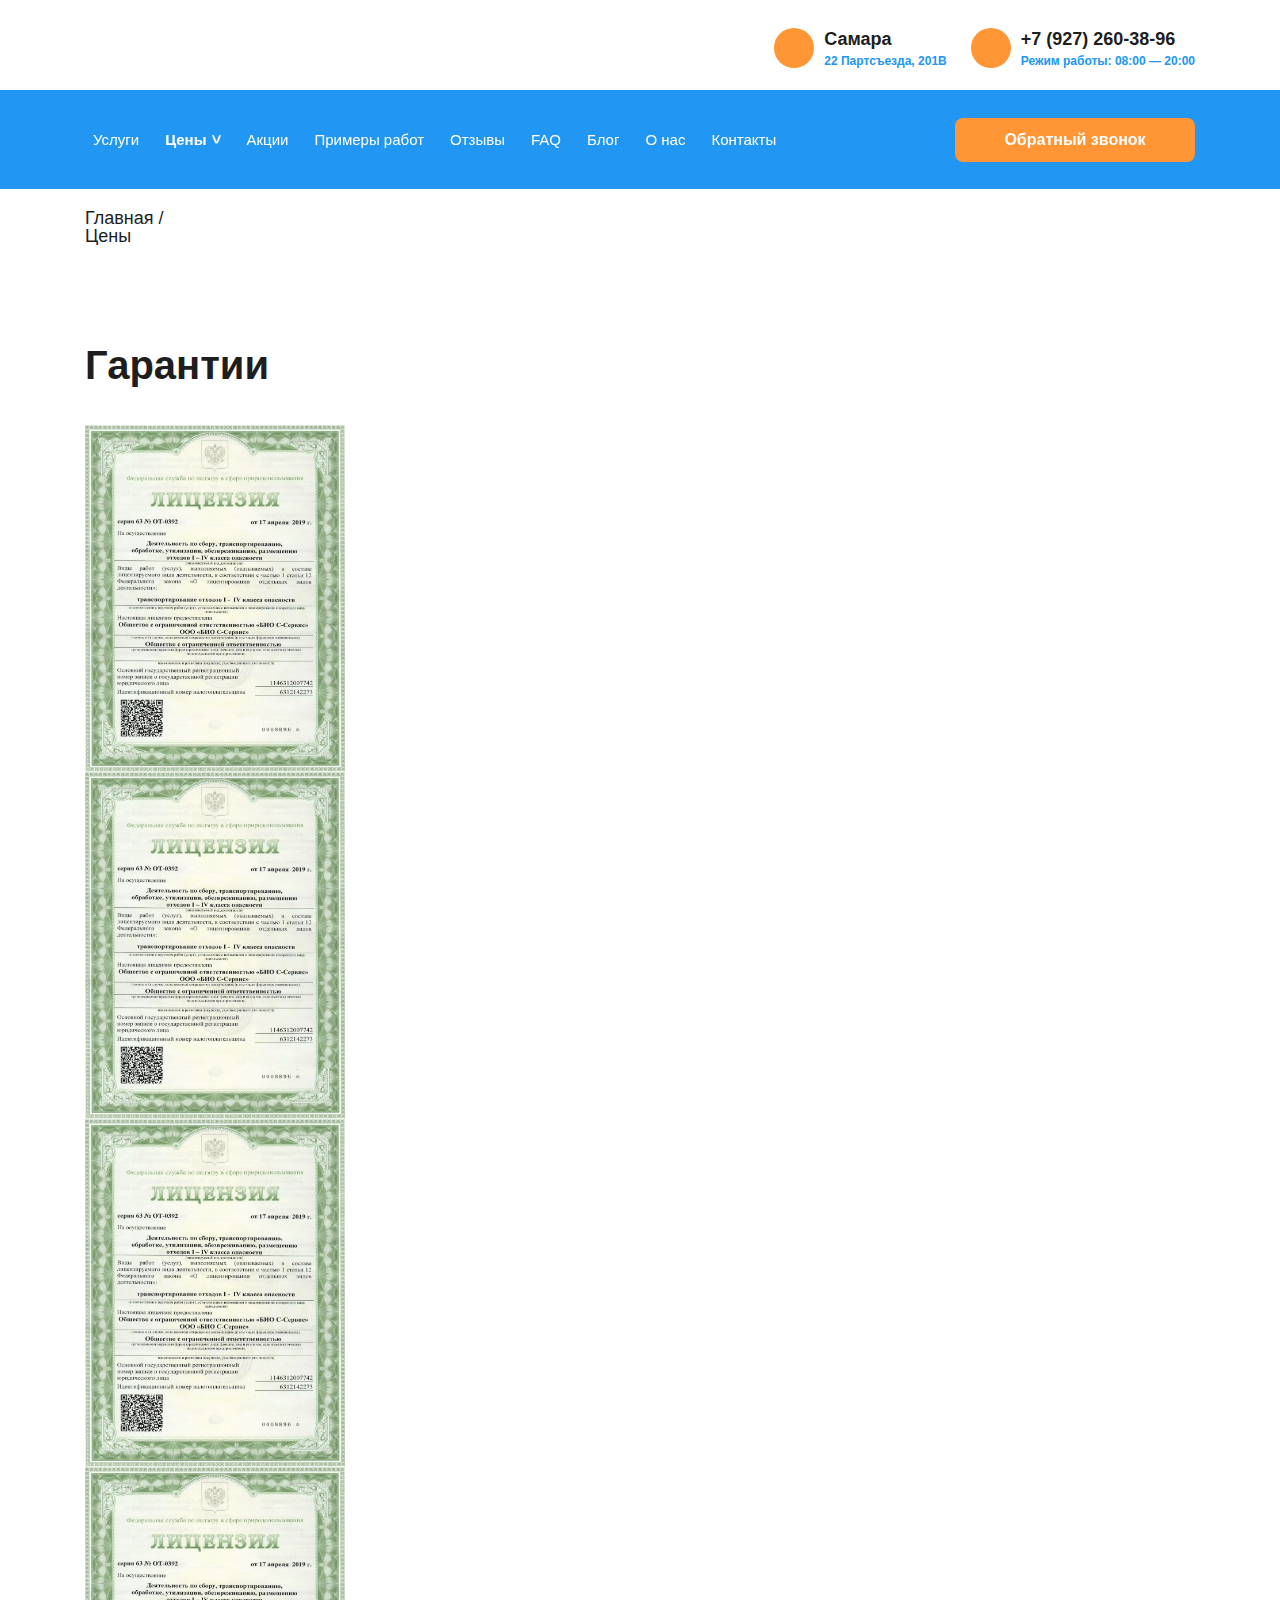
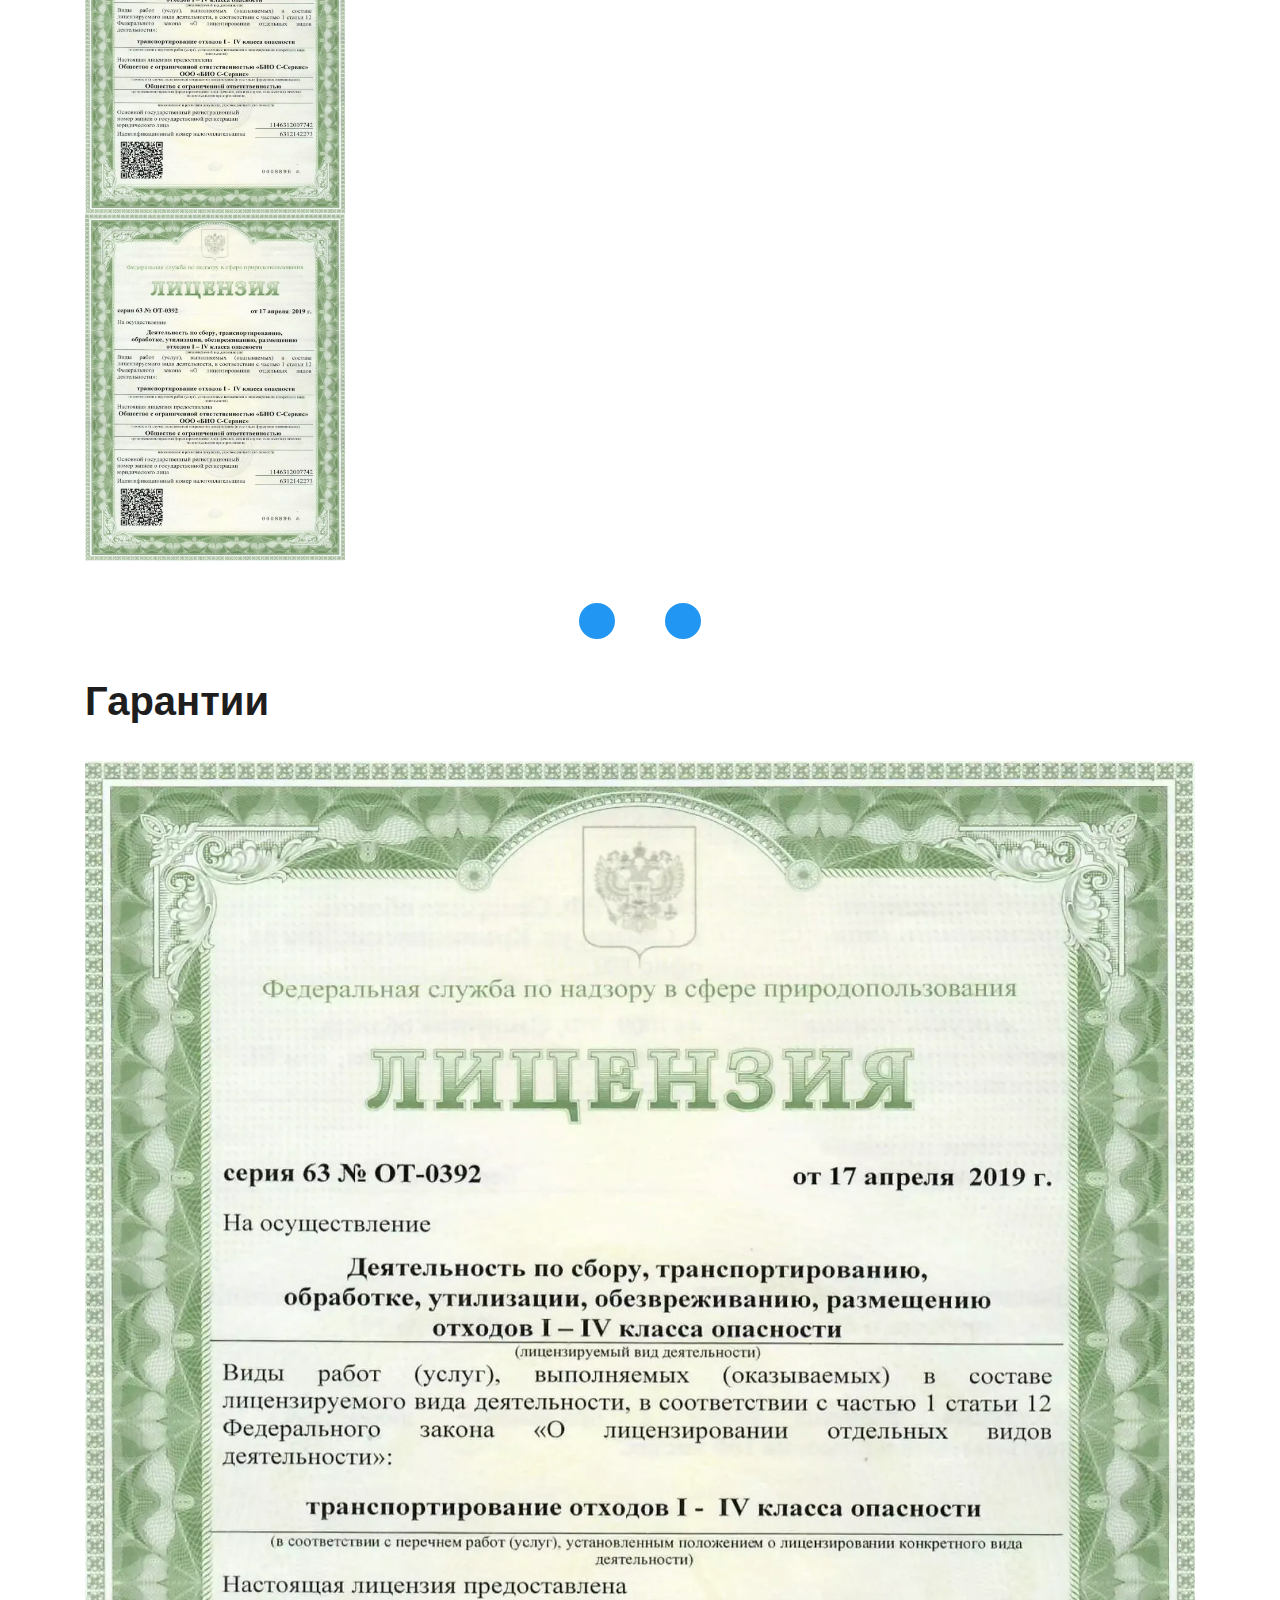
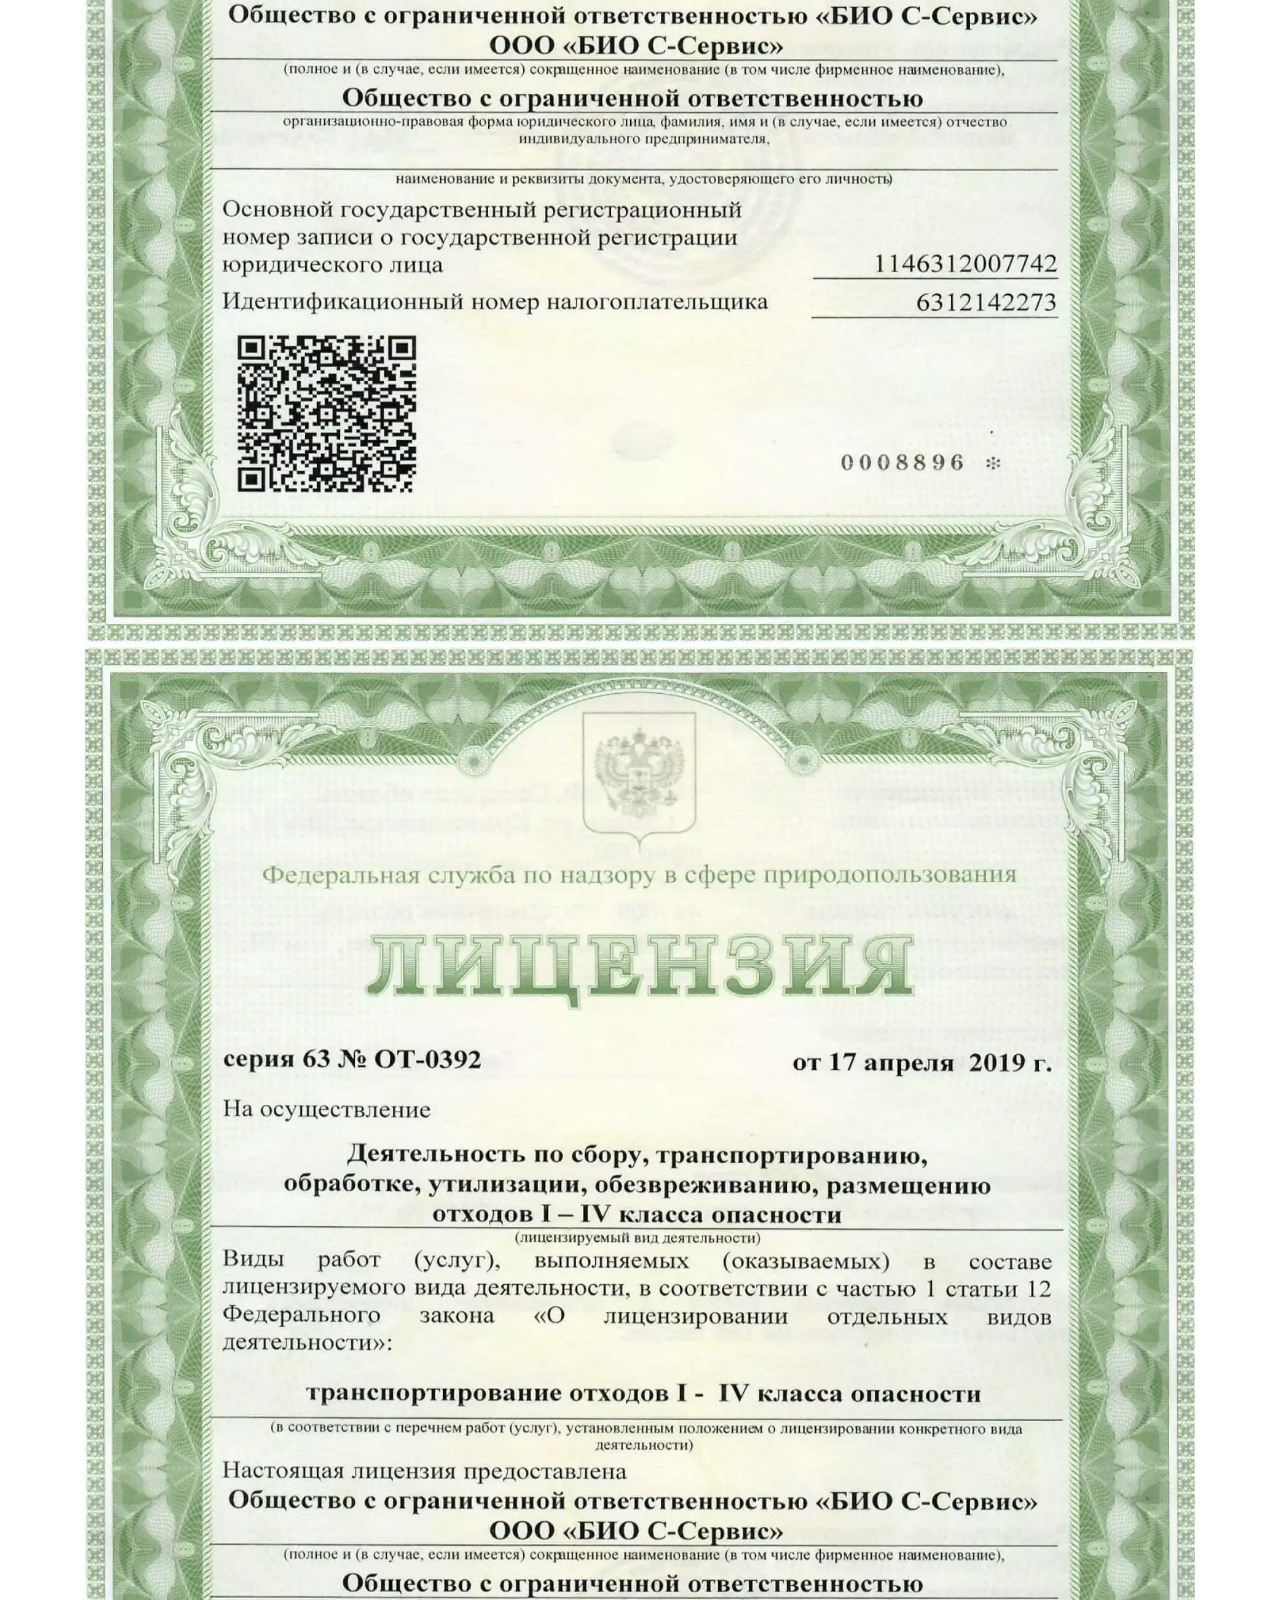
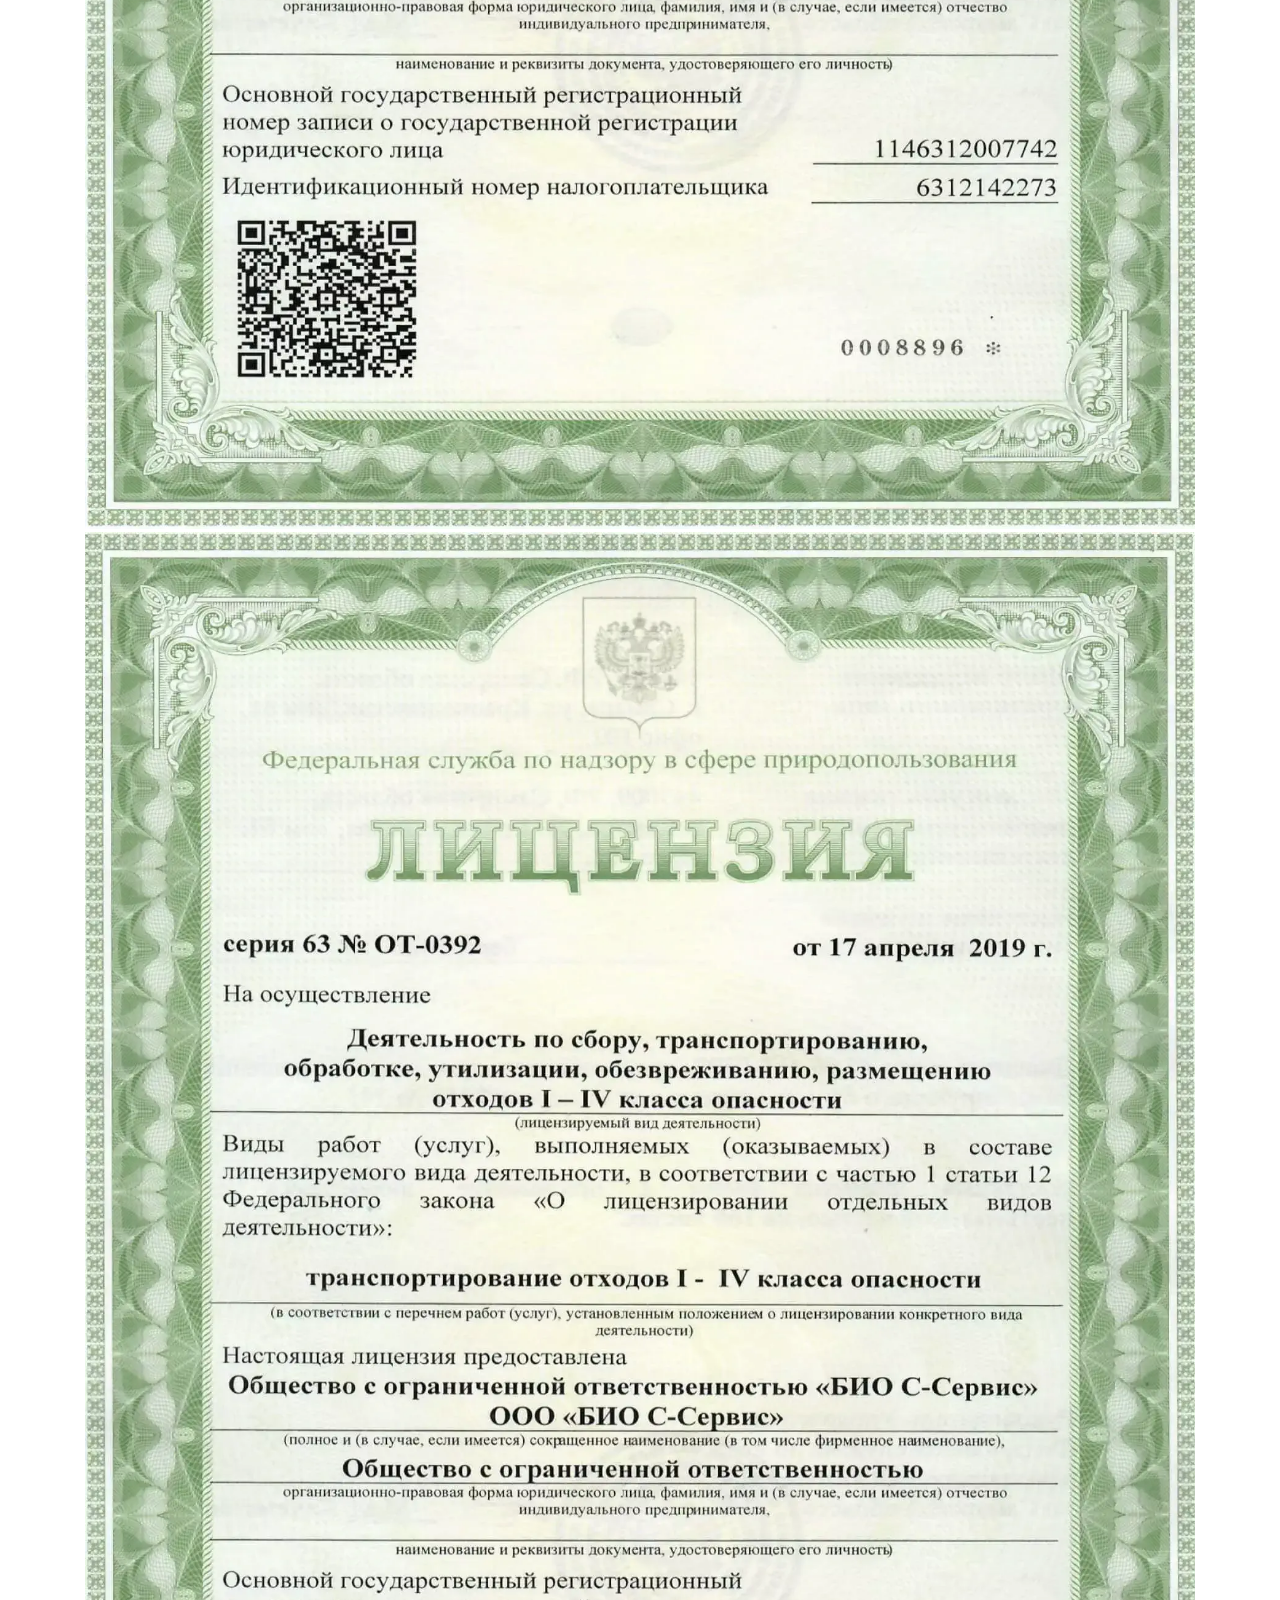
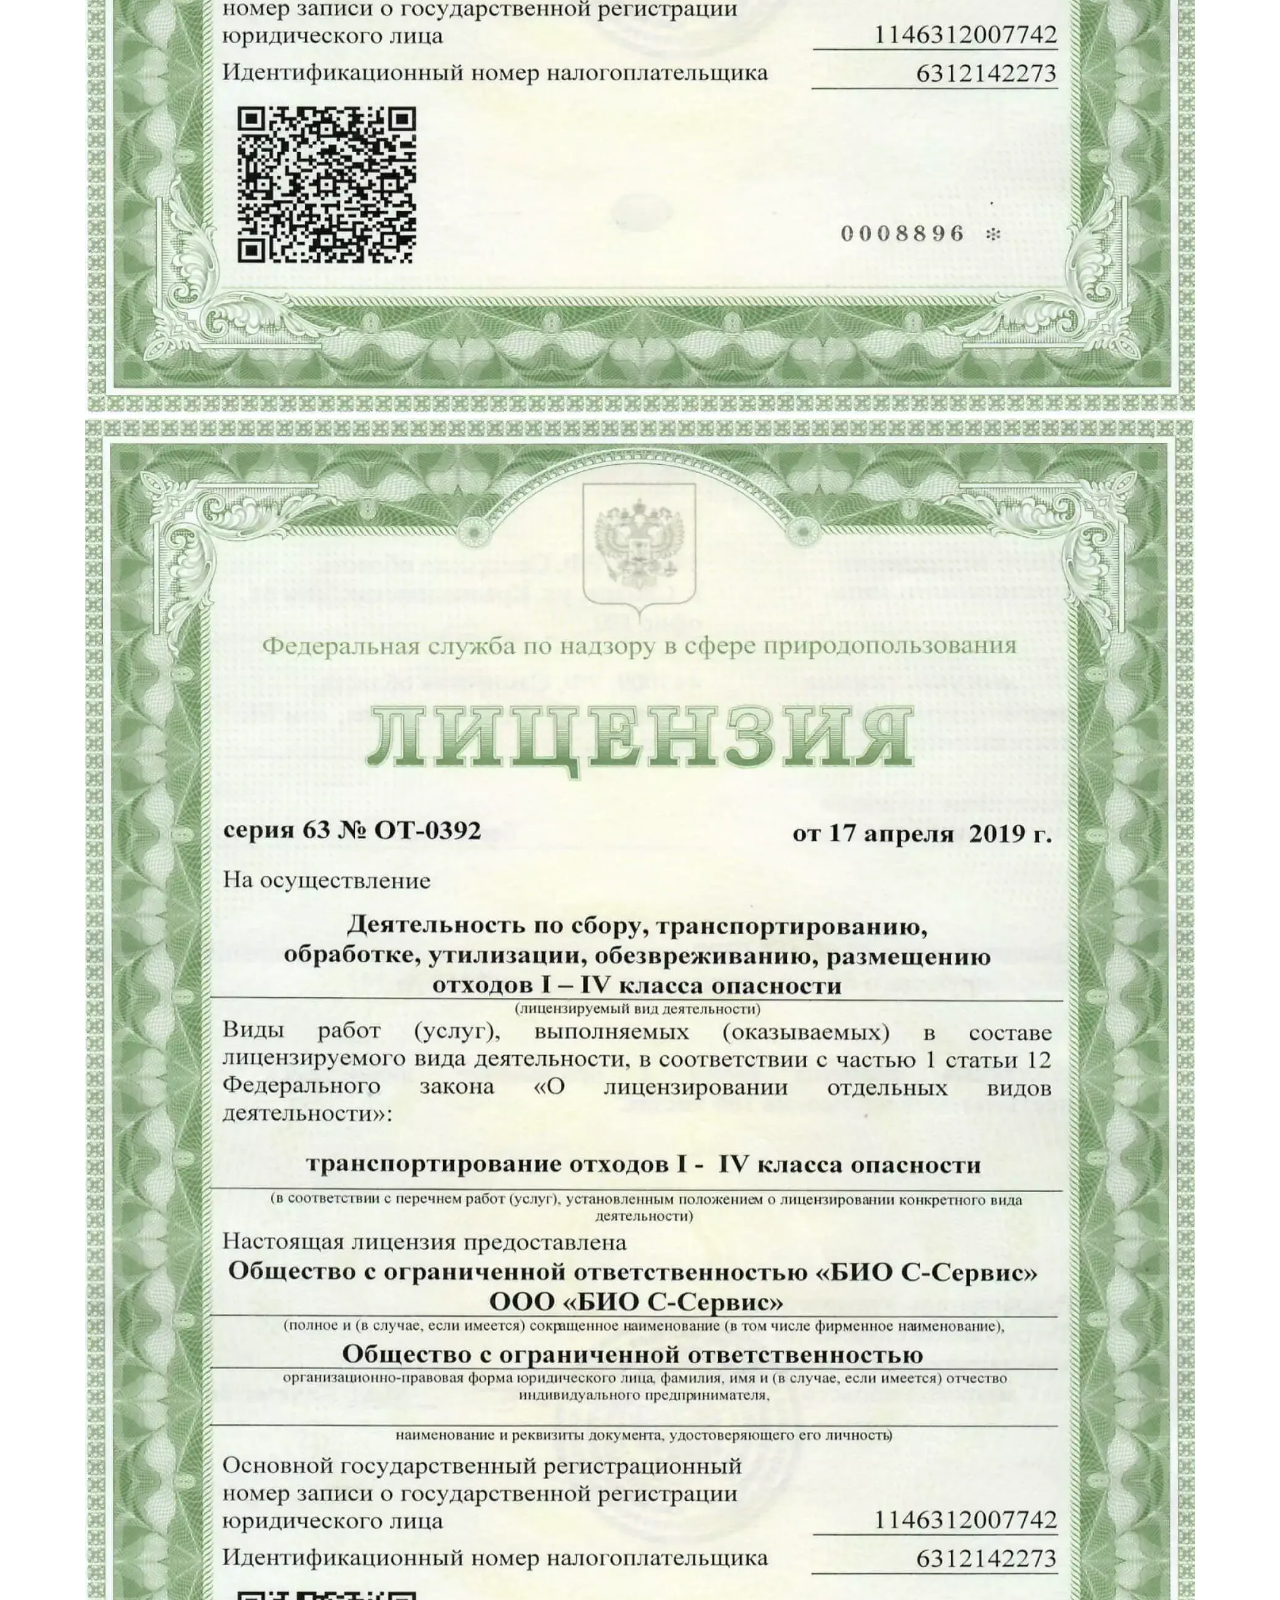
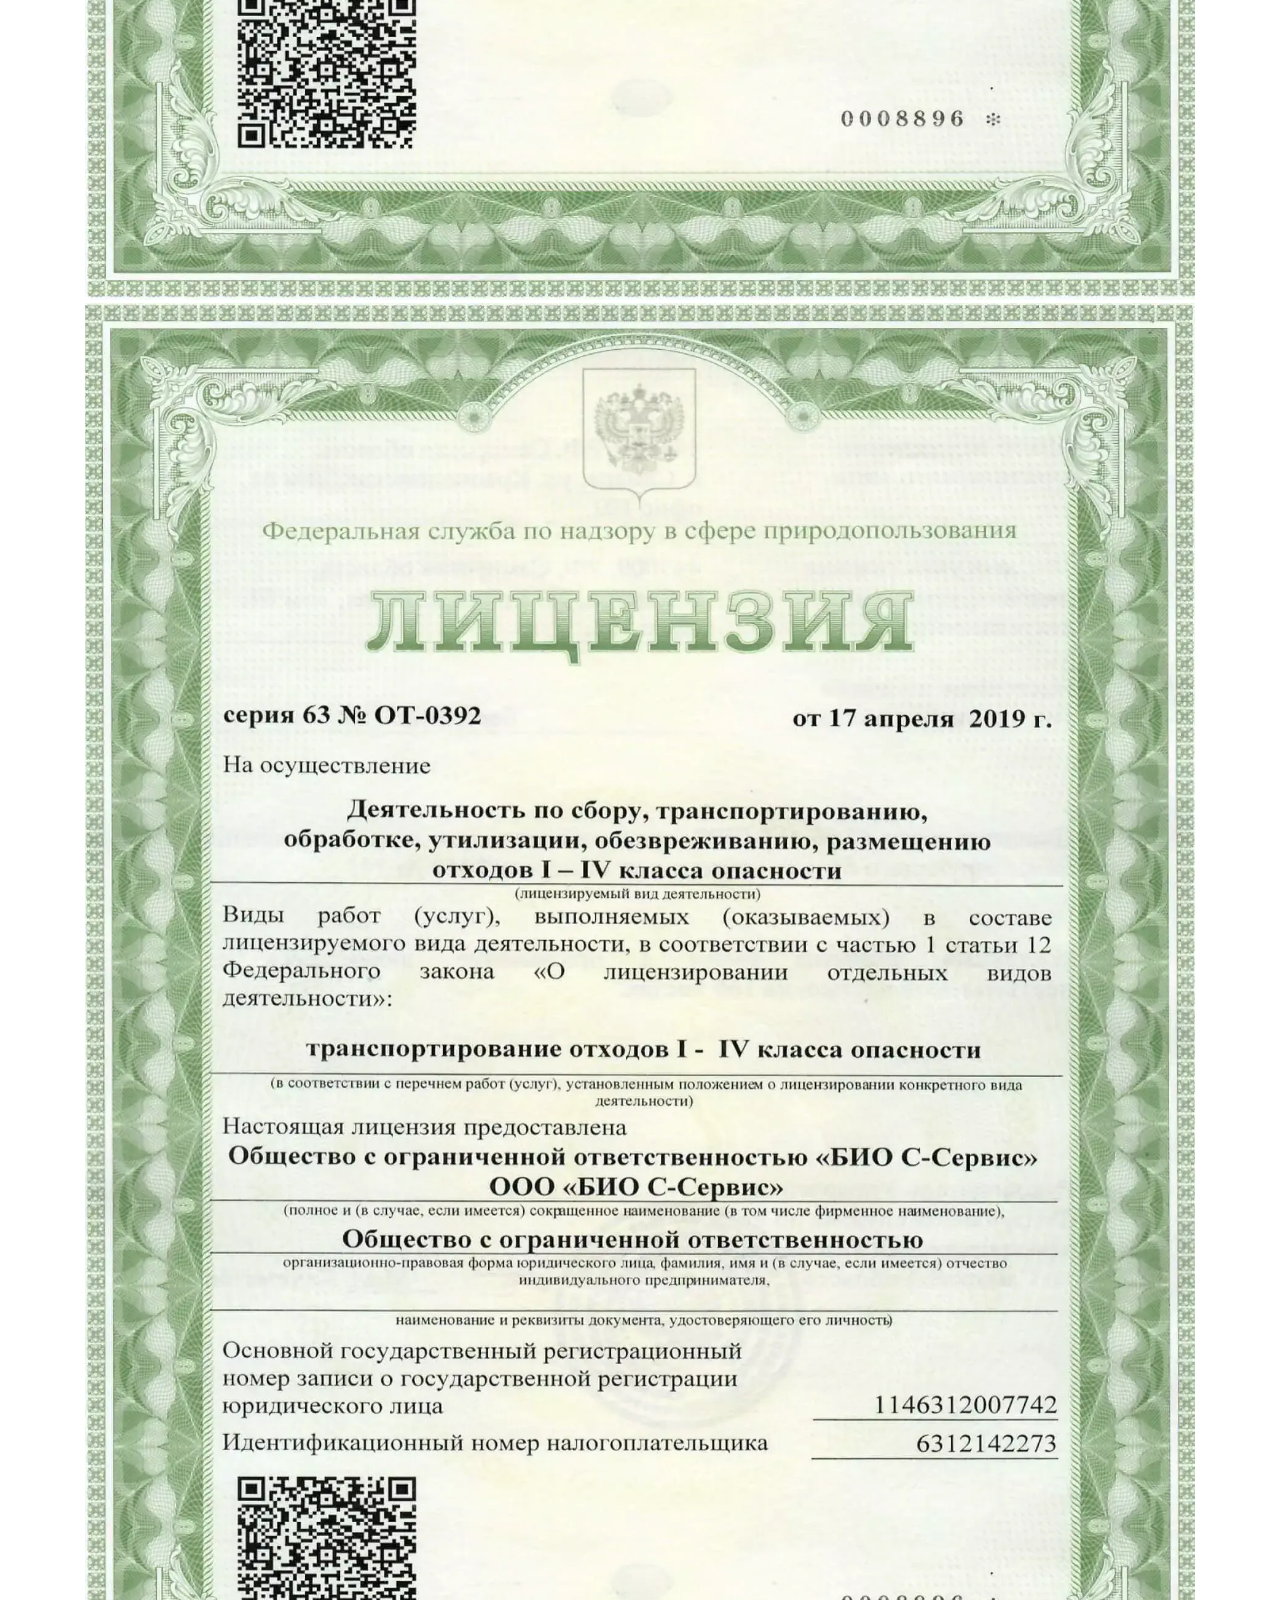
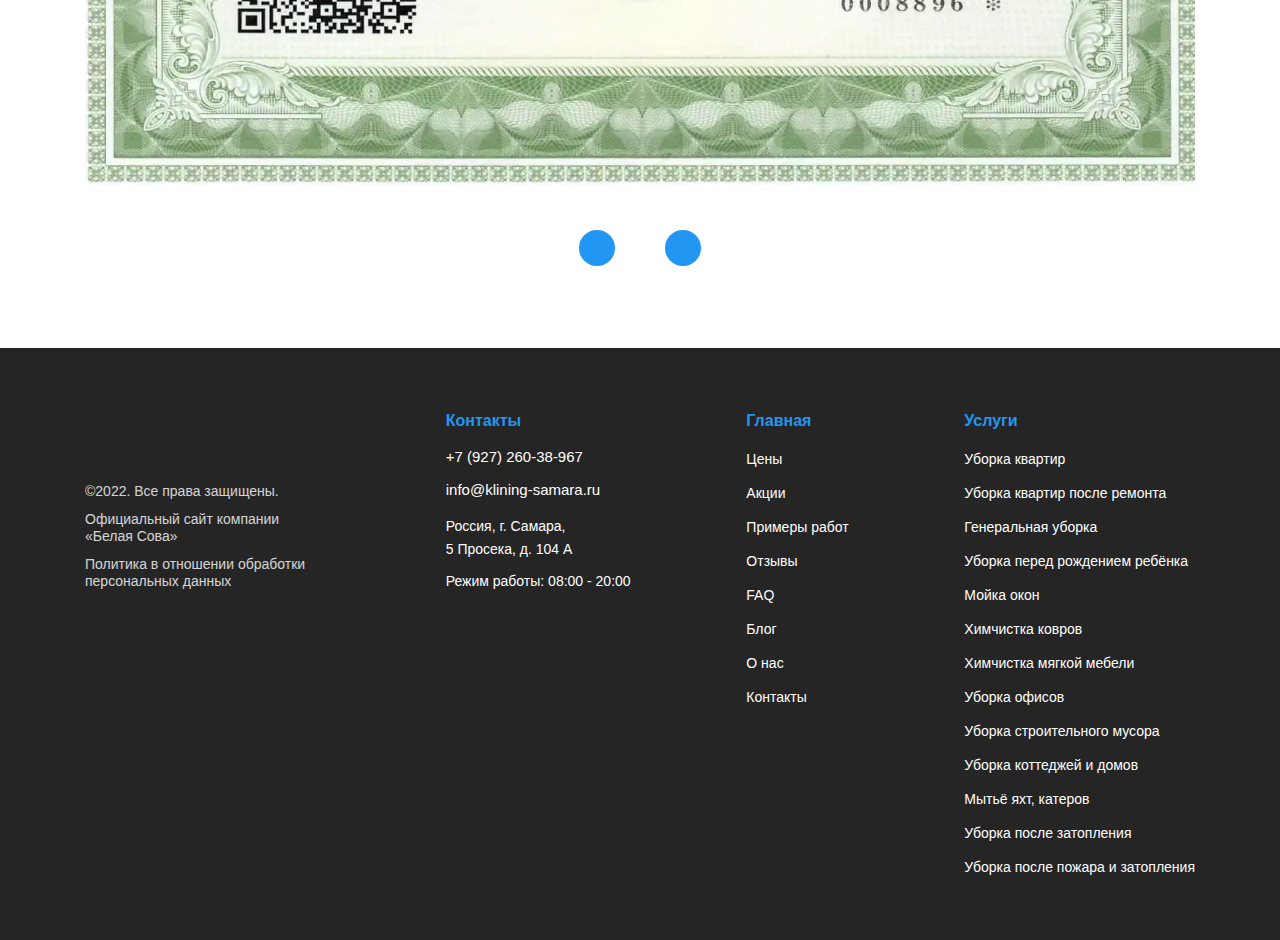
==== commit e96f46c9: "111" ====
--- a/price.html
+++ b/price.html
@@ -6,6 +6,7 @@
 	<meta http-equiv="X-UA-Compatible" content="IE=edge" />
 	<meta name="viewport" content="width=device-width, initial-scale=1.0" />
 	<title>Document</title>
+	<link rel="stylesheet" href="/assets/css/lightgallery.min.css">
 	<link rel="stylesheet" href="/assets/css/style.min.css">
 	<link rel="stylesheet" href="/assets/fonts/fonts.css">
 	<link rel="stylesheet" href="/assets/css/swiper-bundle.min.css" />
@@ -114,7 +115,7 @@
 			</div>
 		</section>
 
-		<section class="price">
+		<!-- <section class="price">
 			<div class="container">
 				<h2>Уборка квартир</h2>
 				<div class="price-sidebar">
@@ -156,7 +157,7 @@
 					</div>
 				</div>
 			</div>
-		</section>
+		</section> -->
 
 
 		<section class="certif">
@@ -167,27 +168,27 @@
 					<div class="swiper-wrapper">
 						<div class='swiper-slide'>
 							<div class="certif-img">
-															<img src="/assets/img/license1.webp" alt="">
-							</div>
-						</div>
-						<div class='swiper-slide'>
-							<div class="certif-img">
-															<img src="/assets/img/license1.webp" alt="">
-							</div>
-						</div>
-						<div class='swiper-slide'>
-							<div class="certif-img">
-															<img src="/assets/img/license1.webp" alt="">
-							</div>
-						</div>
-						<div class='swiper-slide'>
-							<div class="certif-img">
-															<img src="/assets/img/license1.webp" alt="">
-							</div>
-						</div>
-						<div class='swiper-slide'>
-							<div class="certif-img">
-															<img src="/assets/img/license1.webp" alt="">
+								<img src="/assets/img/license1.webp" alt="">
+							</div>
+						</div>
+						<div class='swiper-slide'>
+							<div class="certif-img">
+								<img src="/assets/img/license1.webp" alt="">
+							</div>
+						</div>
+						<div class='swiper-slide'>
+							<div class="certif-img">
+								<img src="/assets/img/license1.webp" alt="">
+							</div>
+						</div>
+						<div class='swiper-slide'>
+							<div class="certif-img">
+								<img src="/assets/img/license1.webp" alt="">
+							</div>
+						</div>
+						<div class='swiper-slide'>
+							<div class="certif-img">
+								<img src="/assets/img/license1.webp" alt="">
 							</div>
 						</div>
 					</div>
@@ -200,35 +201,26 @@
 				</div>
 			</div>
 			<div class="container">
-				<h2>Сертификаты</h2>
+				<h2>Гарантии</h2>
 				<div class="certif-slider">
 
-					<div class="swiper-wrapper">
-						<div class='swiper-slide'>
-							<div class="certif-img">
-															<img src="/assets/img/license1.webp" alt="">
-							</div>
-						</div>
-						<div class='swiper-slide'>
-							<div class="certif-img">
-															<img src="/assets/img/license1.webp" alt="">
-							</div>
-						</div>
-						<div class='swiper-slide'>
-							<div class="certif-img">
-															<img src="/assets/img/license1.webp" alt="">
-							</div>
-						</div>
-						<div class='swiper-slide'>
-							<div class="certif-img">
-															<img src="/assets/img/license1.webp" alt="">
-							</div>
-						</div>
-						<div class='swiper-slide'>
-							<div class="certif-img">
-															<img src="/assets/img/license1.webp" alt="">
-							</div>
-						</div>
+					<div class="swiper-wrapper" id="certif-gallery">
+						<a class="swiper-slide" href="assets/img/about/img-1.png">
+							<img src="assets/img/license1.webp" alt="">
+						</a>
+						<a class="swiper-slide" href="assets/img/about/img-1.png">
+							<img src="assets/img/license1.webp" alt="">
+						</a>
+						<a class="swiper-slide" href="assets/img/about/img-1.png">
+							<img src="assets/img/license1.webp" alt="">
+						</a>
+						<a class="swiper-slide" href="assets/img/about/img-1.png">
+							<img src="assets/img/license1.webp" alt="">
+						</a>
+						<a class="swiper-slide" href="assets/img/about/img-1.png">
+							<img src="assets/img/license1.webp" alt="">
+						</a>
+
 					</div>
 
 					<div class="main-slider-nav">
@@ -237,7 +229,6 @@
 						<div class="main-button-next"></div>
 					</div>
 				</div>
-
 			</div>
 	</div>
 	</section>
@@ -302,14 +293,14 @@
 
 
 	</div>
-
+	<script src="https://ajax.googleapis.com/ajax/libs/jquery/3.4.1/jquery.min.js?ver=5.9.5"></script>
 	<script src="/assets/js/filter-category.js"></script>
 	<script src="/assets/js/swiper-bundle.min.js"></script>
+	<script src="/assets/js/lightgallery.min.js"></script>
 
 
 	<script>
-		const swiper2 = new Swiper('.certif-slider', {
-			loop: false,
+		const sliderCerf = new Swiper('.certif-slider', {
 			pagination: {
 				el: '.main-pagination',
 				clickable: true,
@@ -322,15 +313,12 @@
 				// when window width is >= 320px
 				320: {
 					slidesPerView: 1,
-					spaceBetween: 20,
 				},
 				575: {
 					slidesPerView: 2,
-					spaceBetween: 20
 				},
 				992: {
 					slidesPerView: 3,
-					spaceBetween: 30
 				},
 				1200: {
 					slidesPerView: 4,
@@ -340,6 +328,10 @@
 		});
 	</script>
 
+	<script>
+		$('#certif-gallery').lightGallery({ thumbnail: !0, animateThumb: !1, showThumbByDefault: !1, });
+	</script>
+
 </body>
 
 </html>--- a/assets/css/lightgallery.min.css
+++ b/assets/css/lightgallery.min.css
@@ -0,0 +1 @@
+.lg-sub-html,.lg-toolbar{background-color:rgba(0,0,0,.45)}@font-face{font-family:lg;src:url(../fonts/lg.eot?n1z373);src:url(../fonts/lg.eot?#iefixn1z373) format("embedded-opentype"),url(../fonts/lg.woff?n1z373) format("woff"),url(../fonts/lg.ttf?n1z373) format("truetype"),url(../fonts/lg.svg?n1z373#lg) format("svg");font-weight:400;font-style:normal}.lg-icon{font-family:lg;speak:none;font-style:normal;font-weight:400;font-variant:normal;text-transform:none;line-height:1;-webkit-font-smoothing:antialiased;-moz-osx-font-smoothing:grayscale}.lg-actions .lg-next,.lg-actions .lg-prev{background-color:rgba(0,0,0,.45);border-radius:2px;color:#999;cursor:pointer;display:block;font-size:22px;margin-top:-10px;padding:8px 10px 9px;position:absolute;top:50%;z-index:1080;border:none;outline:0}.lg-actions .lg-next.disabled,.lg-actions .lg-prev.disabled{pointer-events:none;opacity:.5}.lg-actions .lg-next:hover,.lg-actions .lg-prev:hover{color:#FFF}.lg-actions .lg-next{right:20px}.lg-actions .lg-next:before{content:"\e095"}.lg-actions .lg-prev{left:20px}.lg-actions .lg-prev:after{content:"\e094"}@-webkit-keyframes lg-right-end{0%,100%{left:0}50%{left:-30px}}@-moz-keyframes lg-right-end{0%,100%{left:0}50%{left:-30px}}@-ms-keyframes lg-right-end{0%,100%{left:0}50%{left:-30px}}@keyframes lg-right-end{0%,100%{left:0}50%{left:-30px}}@-webkit-keyframes lg-left-end{0%,100%{left:0}50%{left:30px}}@-moz-keyframes lg-left-end{0%,100%{left:0}50%{left:30px}}@-ms-keyframes lg-left-end{0%,100%{left:0}50%{left:30px}}@keyframes lg-left-end{0%,100%{left:0}50%{left:30px}}.lg-outer.lg-right-end .lg-object{-webkit-animation:lg-right-end .3s;-o-animation:lg-right-end .3s;animation:lg-right-end .3s;position:relative}.lg-outer.lg-left-end .lg-object{-webkit-animation:lg-left-end .3s;-o-animation:lg-left-end .3s;animation:lg-left-end .3s;position:relative}.lg-toolbar{z-index:1082;left:0;position:absolute;top:0;width:100%}.lg-toolbar .lg-icon{color:#999;cursor:pointer;float:right;font-size:24px;height:47px;line-height:27px;padding:10px 0;text-align:center;width:50px;text-decoration:none!important;outline:0;-webkit-transition:color .2s linear;-o-transition:color .2s linear;transition:color .2s linear}.lg-toolbar .lg-icon:hover{color:#FFF}.lg-toolbar .lg-close:after{content:"\e070"}.lg-toolbar .lg-download:after{content:"\e0f2"}.lg-sub-html{bottom:0;color:#EEE;font-size:16px;left:0;padding:10px 40px;position:fixed;right:0;text-align:center;z-index:1080}.lg-sub-html h4{margin:0;font-size:13px;font-weight:700}.lg-sub-html p{font-size:12px;margin:5px 0 0}#lg-counter{color:#999;display:inline-block;font-size:16px;padding-left:20px;padding-top:12px;vertical-align:middle}.lg-next,.lg-prev,.lg-toolbar{opacity:1;-webkit-transition:-webkit-transform .35s cubic-bezier(0,0,.25,1) 0s,opacity .35s cubic-bezier(0,0,.25,1) 0s,color .2s linear;-moz-transition:-moz-transform .35s cubic-bezier(0,0,.25,1) 0s,opacity .35s cubic-bezier(0,0,.25,1) 0s,color .2s linear;-o-transition:-o-transform .35s cubic-bezier(0,0,.25,1) 0s,opacity .35s cubic-bezier(0,0,.25,1) 0s,color .2s linear;transition:transform .35s cubic-bezier(0,0,.25,1) 0s,opacity .35s cubic-bezier(0,0,.25,1) 0s,color .2s linear}.lg-hide-items .lg-prev{opacity:0;-webkit-transform:translate3d(-10px,0,0);transform:translate3d(-10px,0,0)}.lg-hide-items .lg-next{opacity:0;-webkit-transform:translate3d(10px,0,0);transform:translate3d(10px,0,0)}.lg-hide-items .lg-toolbar{opacity:0;-webkit-transform:translate3d(0,-10px,0);transform:translate3d(0,-10px,0)}body:not(.lg-from-hash) .lg-outer.lg-start-zoom .lg-object{-webkit-transform:scale3d(.5,.5,.5);transform:scale3d(.5,.5,.5);opacity:0;-webkit-transition:-webkit-transform 250ms cubic-bezier(0,0,.25,1) 0s,opacity 250ms cubic-bezier(0,0,.25,1)!important;-moz-transition:-moz-transform 250ms cubic-bezier(0,0,.25,1) 0s,opacity 250ms cubic-bezier(0,0,.25,1)!important;-o-transition:-o-transform 250ms cubic-bezier(0,0,.25,1) 0s,opacity 250ms cubic-bezier(0,0,.25,1)!important;transition:transform 250ms cubic-bezier(0,0,.25,1) 0s,opacity 250ms cubic-bezier(0,0,.25,1)!important;-webkit-transform-origin:50% 50%;-moz-transform-origin:50% 50%;-ms-transform-origin:50% 50%;transform-origin:50% 50%}body:not(.lg-from-hash) .lg-outer.lg-start-zoom .lg-item.lg-complete .lg-object{-webkit-transform:scale3d(1,1,1);transform:scale3d(1,1,1);opacity:1}.lg-outer .lg-thumb-outer{background-color:#0D0A0A;bottom:0;position:absolute;width:100%;z-index:1080;max-height:350px;-webkit-transform:translate3d(0,100%,0);transform:translate3d(0,100%,0);-webkit-transition:-webkit-transform .25s cubic-bezier(0,0,.25,1) 0s;-moz-transition:-moz-transform .25s cubic-bezier(0,0,.25,1) 0s;-o-transition:-o-transform .25s cubic-bezier(0,0,.25,1) 0s;transition:transform .25s cubic-bezier(0,0,.25,1) 0s}.lg-outer .lg-thumb-outer.lg-grab .lg-thumb-item{cursor:-webkit-grab;cursor:-moz-grab;cursor:-o-grab;cursor:-ms-grab;cursor:grab}.lg-outer .lg-thumb-outer.lg-grabbing .lg-thumb-item{cursor:move;cursor:-webkit-grabbing;cursor:-moz-grabbing;cursor:-o-grabbing;cursor:-ms-grabbing;cursor:grabbing}.lg-outer .lg-thumb-outer.lg-dragging .lg-thumb{-webkit-transition-duration:0s!important;transition-duration:0s!important}.lg-outer.lg-thumb-open .lg-thumb-outer{-webkit-transform:translate3d(0,0,0);transform:translate3d(0,0,0)}.lg-outer .lg-thumb{padding:10px 0;height:100%;margin-bottom:-5px}.lg-outer .lg-thumb-item{cursor:pointer;float:left;overflow:hidden;height:100%;border:2px solid #FFF;border-radius:4px;margin-bottom:5px}@media (min-width:1025px){.lg-outer .lg-thumb-item{-webkit-transition:border-color .25s ease;-o-transition:border-color .25s ease;transition:border-color .25s ease}}.lg-outer .lg-thumb-item.active,.lg-outer .lg-thumb-item:hover{border-color:#a90707}.lg-outer .lg-thumb-item img{width:100%;height:100%;object-fit:cover}.lg-outer.lg-has-thumb .lg-item{padding-bottom:120px}.lg-outer.lg-can-toggle .lg-item{padding-bottom:0}.lg-outer.lg-pull-caption-up .lg-sub-html{-webkit-transition:bottom .25s ease;-o-transition:bottom .25s ease;transition:bottom .25s ease}.lg-outer.lg-pull-caption-up.lg-thumb-open .lg-sub-html{bottom:100px}.lg-outer .lg-toogle-thumb{background-color:#0D0A0A;border-radius:2px 2px 0 0;color:#999;cursor:pointer;font-size:24px;height:39px;line-height:27px;padding:5px 0;position:absolute;right:20px;text-align:center;top:-39px;width:50px}.lg-outer .lg-toogle-thumb:hover,.lg-outer.lg-dropdown-active #lg-share{color:#FFF}.lg-outer .lg-toogle-thumb:after{content:"\e1ff"}.lg-outer .lg-video-cont{display:inline-block;vertical-align:middle;max-width:1140px;max-height:100%;width:100%;padding:0 5px}.lg-outer .lg-video{width:100%;height:0;padding-bottom:56.25%;overflow:hidden;position:relative}.lg-outer .lg-video .lg-object{display:inline-block;position:absolute;top:0;left:0;width:100%!important;height:100%!important}.lg-outer .lg-video .lg-video-play{width:84px;height:59px;position:absolute;left:50%;top:50%;margin-left:-42px;margin-top:-30px;z-index:1080;cursor:pointer}.lg-outer .lg-has-iframe .lg-video{-webkit-overflow-scrolling:touch;overflow:auto}.lg-outer .lg-has-vimeo .lg-video-play{background:url(../img/vimeo-play.png) no-repeat}.lg-outer .lg-has-vimeo:hover .lg-video-play{background:url(../img/vimeo-play.png) 0 -58px no-repeat}.lg-outer .lg-has-html5 .lg-video-play{background:url(../img/video-play.png) no-repeat;height:64px;margin-left:-32px;margin-top:-32px;width:64px;opacity:.8}.lg-outer .lg-has-html5:hover .lg-video-play{opacity:1}.lg-outer .lg-has-youtube .lg-video-play{background:url(../img/youtube-play.png) no-repeat}.lg-outer .lg-has-youtube:hover .lg-video-play{background:url(../img/youtube-play.png) 0 -60px no-repeat}.lg-outer .lg-video-object{width:100%!important;height:100%!important;position:absolute;top:0;left:0}.lg-outer .lg-has-video .lg-video-object{visibility:hidden}.lg-outer .lg-has-video.lg-video-playing .lg-object,.lg-outer .lg-has-video.lg-video-playing .lg-video-play{display:none}.lg-outer .lg-has-video.lg-video-playing .lg-video-object{visibility:visible}.lg-progress-bar{background-color:#333;height:5px;left:0;position:absolute;top:0;width:100%;z-index:1083;opacity:0;-webkit-transition:opacity 80ms ease 0s;-moz-transition:opacity 80ms ease 0s;-o-transition:opacity 80ms ease 0s;transition:opacity 80ms ease 0s}.lg-progress-bar .lg-progress{background-color:#a90707;height:5px;width:0}.lg-progress-bar.lg-start .lg-progress{width:100%}.lg-show-autoplay .lg-progress-bar{opacity:1}.lg-autoplay-button:after{content:"\e01d"}.lg-show-autoplay .lg-autoplay-button:after{content:"\e01a"}.lg-outer.lg-css3.lg-zoom-dragging .lg-item.lg-complete.lg-zoomable .lg-image,.lg-outer.lg-css3.lg-zoom-dragging .lg-item.lg-complete.lg-zoomable .lg-img-wrap{-webkit-transition-duration:0s;transition-duration:0s}.lg-outer.lg-use-transition-for-zoom .lg-item.lg-complete.lg-zoomable .lg-img-wrap{-webkit-transition:-webkit-transform .3s cubic-bezier(0,0,.25,1) 0s;-moz-transition:-moz-transform .3s cubic-bezier(0,0,.25,1) 0s;-o-transition:-o-transform .3s cubic-bezier(0,0,.25,1) 0s;transition:transform .3s cubic-bezier(0,0,.25,1) 0s}.lg-outer.lg-use-left-for-zoom .lg-item.lg-complete.lg-zoomable .lg-img-wrap{-webkit-transition:left .3s cubic-bezier(0,0,.25,1) 0s,top .3s cubic-bezier(0,0,.25,1) 0s;-moz-transition:left .3s cubic-bezier(0,0,.25,1) 0s,top .3s cubic-bezier(0,0,.25,1) 0s;-o-transition:left .3s cubic-bezier(0,0,.25,1) 0s,top .3s cubic-bezier(0,0,.25,1) 0s;transition:left .3s cubic-bezier(0,0,.25,1) 0s,top .3s cubic-bezier(0,0,.25,1) 0s}.lg-outer .lg-item.lg-complete.lg-zoomable .lg-img-wrap{-webkit-transform:translate3d(0,0,0);transform:translate3d(0,0,0);-webkit-backface-visibility:hidden;-moz-backface-visibility:hidden;backface-visibility:hidden}.lg-outer .lg-item.lg-complete.lg-zoomable .lg-image{-webkit-transform:scale3d(1,1,1);transform:scale3d(1,1,1);-webkit-transition:-webkit-transform .3s cubic-bezier(0,0,.25,1) 0s,opacity .15s!important;-moz-transition:-moz-transform .3s cubic-bezier(0,0,.25,1) 0s,opacity .15s!important;-o-transition:-o-transform .3s cubic-bezier(0,0,.25,1) 0s,opacity .15s!important;transition:transform .3s cubic-bezier(0,0,.25,1) 0s,opacity .15s!important;-webkit-transform-origin:0 0;-moz-transform-origin:0 0;-ms-transform-origin:0 0;transform-origin:0 0;-webkit-backface-visibility:hidden;-moz-backface-visibility:hidden;backface-visibility:hidden}#lg-zoom-in:after{content:"\e311"}#lg-actual-size{font-size:20px}#lg-actual-size:after{content:"\e033"}#lg-zoom-out{opacity:.5;pointer-events:none}#lg-zoom-out:after{content:"\e312"}.lg-zoomed #lg-zoom-out{opacity:1;pointer-events:auto}.lg-outer .lg-pager-outer{bottom:60px;left:0;position:absolute;right:0;text-align:center;z-index:1080;height:10px}.lg-outer .lg-pager-outer.lg-pager-hover .lg-pager-cont{overflow:visible}.lg-outer .lg-pager-cont{cursor:pointer;display:inline-block;overflow:hidden;position:relative;vertical-align:top;margin:0 5px}.lg-outer .lg-pager-cont:hover .lg-pager-thumb-cont{opacity:1;-webkit-transform:translate3d(0,0,0);transform:translate3d(0,0,0)}.lg-outer .lg-pager-cont.lg-pager-active .lg-pager{box-shadow:0 0 0 2px #fff inset}.lg-outer .lg-pager-thumb-cont{background-color:#fff;color:#FFF;bottom:100%;height:83px;left:0;margin-bottom:20px;margin-left:-60px;opacity:0;padding:5px;position:absolute;width:120px;border-radius:3px;-webkit-transition:opacity .15s ease 0s,-webkit-transform .15s ease 0s;-moz-transition:opacity .15s ease 0s,-moz-transform .15s ease 0s;-o-transition:opacity .15s ease 0s,-o-transform .15s ease 0s;transition:opacity .15s ease 0s,transform .15s ease 0s;-webkit-transform:translate3d(0,5px,0);transform:translate3d(0,5px,0)}.lg-outer .lg-pager-thumb-cont img{width:100%;height:100%}.lg-outer .lg-pager{background-color:rgba(255,255,255,.5);border-radius:50%;box-shadow:0 0 0 8px rgba(255,255,255,.7) inset;display:block;height:12px;-webkit-transition:box-shadow .3s ease 0s;-o-transition:box-shadow .3s ease 0s;transition:box-shadow .3s ease 0s;width:12px}.lg-outer .lg-pager:focus,.lg-outer .lg-pager:hover{box-shadow:0 0 0 8px #fff inset}.lg-outer .lg-caret{border-left:10px solid transparent;border-right:10px solid transparent;border-top:10px dashed;bottom:-10px;display:inline-block;height:0;left:50%;margin-left:-5px;position:absolute;vertical-align:middle;width:0}.lg-fullscreen:after{content:"\e20c"}.lg-fullscreen-on .lg-fullscreen:after{content:"\e20d"}.lg-outer #lg-dropdown-overlay{background-color:rgba(0,0,0,.25);bottom:0;cursor:default;left:0;position:fixed;right:0;top:0;z-index:1081;opacity:0;visibility:hidden;-webkit-transition:visibility 0s linear .18s,opacity .18s linear 0s;-o-transition:visibility 0s linear .18s,opacity .18s linear 0s;transition:visibility 0s linear .18s,opacity .18s linear 0s}.lg-outer.lg-dropdown-active #lg-dropdown-overlay,.lg-outer.lg-dropdown-active .lg-dropdown{-webkit-transition-delay:0s;transition-delay:0s;-moz-transform:translate3d(0,0,0);-o-transform:translate3d(0,0,0);-ms-transform:translate3d(0,0,0);-webkit-transform:translate3d(0,0,0);transform:translate3d(0,0,0);opacity:1;visibility:visible}.lg-outer .lg-dropdown{background-color:#fff;border-radius:2px;font-size:14px;list-style-type:none;margin:0;padding:10px 0;position:absolute;right:0;text-align:left;top:50px;opacity:0;visibility:hidden;-moz-transform:translate3d(0,5px,0);-o-transform:translate3d(0,5px,0);-ms-transform:translate3d(0,5px,0);-webkit-transform:translate3d(0,5px,0);transform:translate3d(0,5px,0);-webkit-transition:-webkit-transform .18s linear 0s,visibility 0s linear .5s,opacity .18s linear 0s;-moz-transition:-moz-transform .18s linear 0s,visibility 0s linear .5s,opacity .18s linear 0s;-o-transition:-o-transform .18s linear 0s,visibility 0s linear .5s,opacity .18s linear 0s;transition:transform .18s linear 0s,visibility 0s linear .5s,opacity .18s linear 0s}.lg-outer .lg-dropdown:after{content:"";display:block;height:0;width:0;position:absolute;border:8px solid transparent;border-bottom-color:#FFF;right:16px;top:-16px}.lg-outer .lg-dropdown>li:last-child{margin-bottom:0}.lg-outer .lg-dropdown>li:hover .lg-icon,.lg-outer .lg-dropdown>li:hover a{color:#333}.lg-outer .lg-dropdown a{color:#333;display:block;white-space:pre;padding:4px 12px;font-family:"Open Sans","Helvetica Neue",Helvetica,Arial,sans-serif;font-size:12px}.lg-outer .lg-dropdown a:hover{background-color:rgba(0,0,0,.07)}.lg-outer .lg-dropdown .lg-dropdown-text{display:inline-block;line-height:1;margin-top:-3px;vertical-align:middle}.lg-outer .lg-dropdown .lg-icon{color:#333;display:inline-block;float:none;font-size:20px;height:auto;line-height:1;margin-right:8px;padding:0;vertical-align:middle;width:auto}.lg-outer,.lg-outer .lg,.lg-outer .lg-inner{width:100%;height:100%}.lg-outer #lg-share{position:relative}.lg-outer #lg-share:after{content:"\e80d"}.lg-outer #lg-share-facebook .lg-icon{color:#3b5998}.lg-outer #lg-share-facebook .lg-icon:after{content:"\e901"}.lg-outer #lg-share-twitter .lg-icon{color:#00aced}.lg-outer #lg-share-twitter .lg-icon:after{content:"\e904"}.lg-outer #lg-share-googleplus .lg-icon{color:#dd4b39}.lg-outer #lg-share-googleplus .lg-icon:after{content:"\e902"}.lg-outer #lg-share-pinterest .lg-icon{color:#cb2027}.lg-outer #lg-share-pinterest .lg-icon:after{content:"\e903"}.lg-group:after{content:"";display:table;clear:both}.lg-outer{position:fixed;top:0;left:0;z-index:1050;text-align:left;opacity:0;-webkit-transition:opacity .15s ease 0s;-o-transition:opacity .15s ease 0s;transition:opacity .15s ease 0s}.lg-outer *{-webkit-box-sizing:border-box;-moz-box-sizing:border-box;box-sizing:border-box}.lg-outer.lg-visible{opacity:1}.lg-outer.lg-css3 .lg-item.lg-current,.lg-outer.lg-css3 .lg-item.lg-next-slide,.lg-outer.lg-css3 .lg-item.lg-prev-slide{-webkit-transition-duration:inherit!important;transition-duration:inherit!important;-webkit-transition-timing-function:inherit!important;transition-timing-function:inherit!important}.lg-outer.lg-css3.lg-dragging .lg-item.lg-current,.lg-outer.lg-css3.lg-dragging .lg-item.lg-next-slide,.lg-outer.lg-css3.lg-dragging .lg-item.lg-prev-slide{-webkit-transition-duration:0s!important;transition-duration:0s!important;opacity:1}.lg-outer.lg-grab img.lg-object{cursor:-webkit-grab;cursor:-moz-grab;cursor:-o-grab;cursor:-ms-grab;cursor:grab}.lg-outer.lg-grabbing img.lg-object{cursor:move;cursor:-webkit-grabbing;cursor:-moz-grabbing;cursor:-o-grabbing;cursor:-ms-grabbing;cursor:grabbing}.lg-outer .lg{position:relative;overflow:hidden;margin-left:auto;margin-right:auto;max-width:100%;max-height:100%}.lg-outer .lg-inner{position:absolute;left:0;top:0;white-space:nowrap}.lg-outer .lg-item{background:url(../img/loading.gif) center center no-repeat;display:none!important}.lg-outer.lg-css .lg-current,.lg-outer.lg-css3 .lg-current,.lg-outer.lg-css3 .lg-next-slide,.lg-outer.lg-css3 .lg-prev-slide{display:inline-block!important}.lg-outer .lg-img-wrap,.lg-outer .lg-item{display:inline-block;text-align:center;position:absolute;width:100%;height:100%}.lg-outer .lg-img-wrap:before,.lg-outer .lg-item:before{content:"";display:inline-block;height:50%;width:1px;margin-right:-1px}.lg-outer .lg-img-wrap{position:absolute;padding:0 5px;left:0;right:0;top:0;bottom:0}.lg-outer .lg-item.lg-complete{background-image:none}.lg-outer .lg-item.lg-current{z-index:1060}.lg-outer .lg-image{display:inline-block;vertical-align:middle;max-width:100%;max-height:100%;width:auto!important;height:auto!important}.lg-outer.lg-show-after-load .lg-item .lg-object,.lg-outer.lg-show-after-load .lg-item .lg-video-play{opacity:0;-webkit-transition:opacity .15s ease 0s;-o-transition:opacity .15s ease 0s;transition:opacity .15s ease 0s}.lg-outer.lg-show-after-load .lg-item.lg-complete .lg-object,.lg-outer.lg-show-after-load .lg-item.lg-complete .lg-video-play{opacity:1}.lg-outer .lg-empty-html,.lg-outer.lg-hide-download #lg-download{display:none}.lg-backdrop{position:fixed;top:0;left:0;right:0;bottom:0;z-index:1040;background-color:#000;opacity:0;-webkit-transition:opacity .15s ease 0s;-o-transition:opacity .15s ease 0s;transition:opacity .15s ease 0s}.lg-backdrop.in{opacity:1}.lg-css3.lg-no-trans .lg-current,.lg-css3.lg-no-trans .lg-next-slide,.lg-css3.lg-no-trans .lg-prev-slide{-webkit-transition:none 0s ease 0s!important;-moz-transition:none 0s ease 0s!important;-o-transition:none 0s ease 0s!important;transition:none 0s ease 0s!important}.lg-css3.lg-use-css3 .lg-item,.lg-css3.lg-use-left .lg-item{-webkit-backface-visibility:hidden;-moz-backface-visibility:hidden;backface-visibility:hidden}.lg-css3.lg-fade .lg-item{opacity:0}.lg-css3.lg-fade .lg-item.lg-current{opacity:1}.lg-css3.lg-fade .lg-item.lg-current,.lg-css3.lg-fade .lg-item.lg-next-slide,.lg-css3.lg-fade .lg-item.lg-prev-slide{-webkit-transition:opacity .1s ease 0s;-moz-transition:opacity .1s ease 0s;-o-transition:opacity .1s ease 0s;transition:opacity .1s ease 0s}.lg-css3.lg-slide.lg-use-css3 .lg-item{opacity:0}.lg-css3.lg-slide.lg-use-css3 .lg-item.lg-prev-slide{-webkit-transform:translate3d(-100%,0,0);transform:translate3d(-100%,0,0)}.lg-css3.lg-slide.lg-use-css3 .lg-item.lg-next-slide{-webkit-transform:translate3d(100%,0,0);transform:translate3d(100%,0,0)}.lg-css3.lg-slide.lg-use-css3 .lg-item.lg-current{-webkit-transform:translate3d(0,0,0);transform:translate3d(0,0,0);opacity:1}.lg-css3.lg-slide.lg-use-css3 .lg-item.lg-current,.lg-css3.lg-slide.lg-use-css3 .lg-item.lg-next-slide,.lg-css3.lg-slide.lg-use-css3 .lg-item.lg-prev-slide{-webkit-transition:-webkit-transform 1s cubic-bezier(0,0,.25,1) 0s,opacity .1s ease 0s;-moz-transition:-moz-transform 1s cubic-bezier(0,0,.25,1) 0s,opacity .1s ease 0s;-o-transition:-o-transform 1s cubic-bezier(0,0,.25,1) 0s,opacity .1s ease 0s;transition:transform 1s cubic-bezier(0,0,.25,1) 0s,opacity .1s ease 0s}.lg-css3.lg-slide.lg-use-left .lg-item{opacity:0;position:absolute;left:0}.lg-css3.lg-slide.lg-use-left .lg-item.lg-prev-slide{left:-100%}.lg-css3.lg-slide.lg-use-left .lg-item.lg-next-slide{left:100%}.lg-css3.lg-slide.lg-use-left .lg-item.lg-current{left:0;opacity:1}.lg-css3.lg-slide.lg-use-left .lg-item.lg-current,.lg-css3.lg-slide.lg-use-left .lg-item.lg-next-slide,.lg-css3.lg-slide.lg-use-left .lg-item.lg-prev-slide{-webkit-transition:left 1s cubic-bezier(0,0,.25,1) 0s,opacity .1s ease 0s;-moz-transition:left 1s cubic-bezier(0,0,.25,1) 0s,opacity .1s ease 0s;-o-transition:left 1s cubic-bezier(0,0,.25,1) 0s,opacity .1s ease 0s;transition:left 1s cubic-bezier(0,0,.25,1) 0s,opacity .1s ease 0s}--- a/assets/css/certif-block.css
+++ b/assets/css/certif-block.css
@@ -9,11 +9,22 @@
   -webkit-box-align: center;
       -ms-flex-align: center;
           align-items: center;
+  overflow: unset;
+  padding-bottom: 100px;
+}
+.certif .swiper-slide {
+  display: block;
+}
+.certif .swiper-slide img {
+  width: 100%;
+}
+.certif .container {
+  padding: 60px 0px;
+  position: relative;
 }
 .certif-img {
   width: 260px;
   height: 150px;
-  background: #000;
   display: -webkit-box;
   display: -ms-flexbox;
   display: flex;
@@ -31,10 +42,19 @@
 }
 .certif-slider {
   width: 100%;
-  position: relative;
+  position: static;
   overflow: hidden;
 }
 .certif-slider .main-slider-nav {
   top: 100%;
   z-index: 2;
+}
+
+@media screen and (max-width: 575px) {
+  .certif-img {
+    width: 100%;
+  }
+  .certif-img img {
+    width: 75%;
+  }
 }